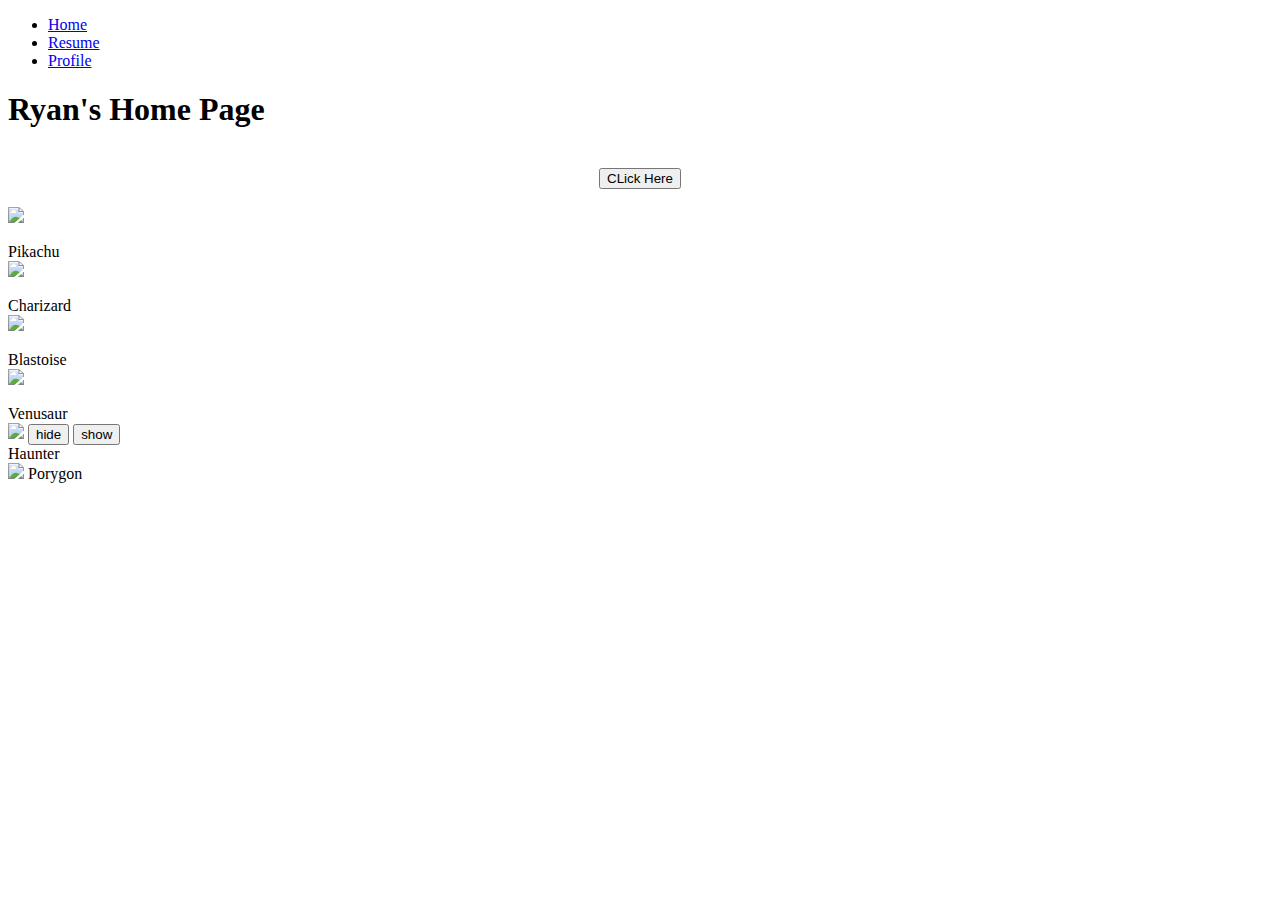
==== index.html @ ca191acc "Add files via upload" ====
<!DOCTYPE html>
<html>
  <head>
    <meta charset="utf-8">
    <title>Profile Page</title>
    <link rel="stylesheet" href="css/main.css">
    <script type="text/javascript" src="js/script.js">

    </script>
    <link rel="stylesheet" href="css/index.css">
    <script type="text/javascript" src="js/index.js">
    </script>
  </head>
  <body>
  <div id="navigation" class="navigation">
  <nav>
  <ul id="navigate" class="navigate">
  <li id="navigate" class="navigate"><a  class="navigate-active" href="index.html"> Home </a></li>
  <li id="navigate" class="navigate"><a  class="navigate" href="resume.html"> Resume </a></li>
  <li id="navigate" class="navigate"><a  class="navigate" href="profile.html"> Profile </a></li>
  </ul>
  </nav>
  </div>
  <h1>Ryan's Home Page</h1>
  <br>
  <center><button value="Click Here" onclick="myFunction()">CLick Here</button></center>
  <br>
  <div class="Pikachu" onclick="Pikachu();"  onmouseover="pikachuOn();" onmouseout="pikachuOff();" id="pikachu">
    <div class="inner">
      <img id="Pikachu" src="https://cdn.bulbagarden.net/upload/thumb/0/0d/025Pikachu.png/250px-025Pikachu.png">
      <p id="Pikachus"></p>
      <caption id="Pikachu"> Pikachu </caption>
    </div>
  </div>

  <div class="Charizard" onclick="Charizard();" onmouseover="charizardOn();" onmouseout="charizardOff();">
    <div class="inner">
        <img  id="Charizard" src="https://cdn.bulbagarden.net/upload/thumb/7/7e/006Charizard.png/250px-006Charizard.png">
        <p id="Charizards"></p>
        <caption id="Charizard"> Charizard </caption>
      </div>
  </div>

  <div class="Blastoise" onclick="Blastoise();" onmouseover="blastoiseOn();" onmouseout="blastoiseOff();">
    <div class="inner">
        <img id="Blastoise" src="https://cdn.bulbagarden.net/upload/thumb/0/02/Blasty.png/230px-Blasty.png">
        <p id="Blastoises"></p>
        <caption id="Blastoise"> Blastoise </caption>
    </div>
  </div>

  <div class="Venusaur" onclick="Venusaur();">
    <div class="inner">
        <img id="Venusaur" src="https://cdn.bulbagarden.net/upload/thumb/a/ae/003Venusaur.png/250px-003Venusaur.png">
        <p id="Venusaurs"></p>
        <caption id="Venusaur"> Venusaur </caption>
    </div>
  </div>

  <div class="Haunter">
    <div class="inner">
        <img id="ghost"src="https://cdn.bulbagarden.net/upload/thumb/6/62/093Haunter.png/250px-093Haunter.png" id="ghost">
        <input id="Haunter" type="button" name="" value="hide" onclick="hide();"> <input id="Haunter" type="button" name="" value="show" onclick="show();">
        <br>
        <caption id="Haunter"> Haunter </caption>
    </div>
  </div>

  <div class="Porygon">
    <div class="inner">
        <img id="Porygon" src="https://cdn.bulbagarden.net/upload/thumb/6/6b/137Porygon.png/250px-137Porygon.png">
        <caption id="Porygon"> Porygon </caption>
    </div>
  </div>

      </center>
  </body>
</html>
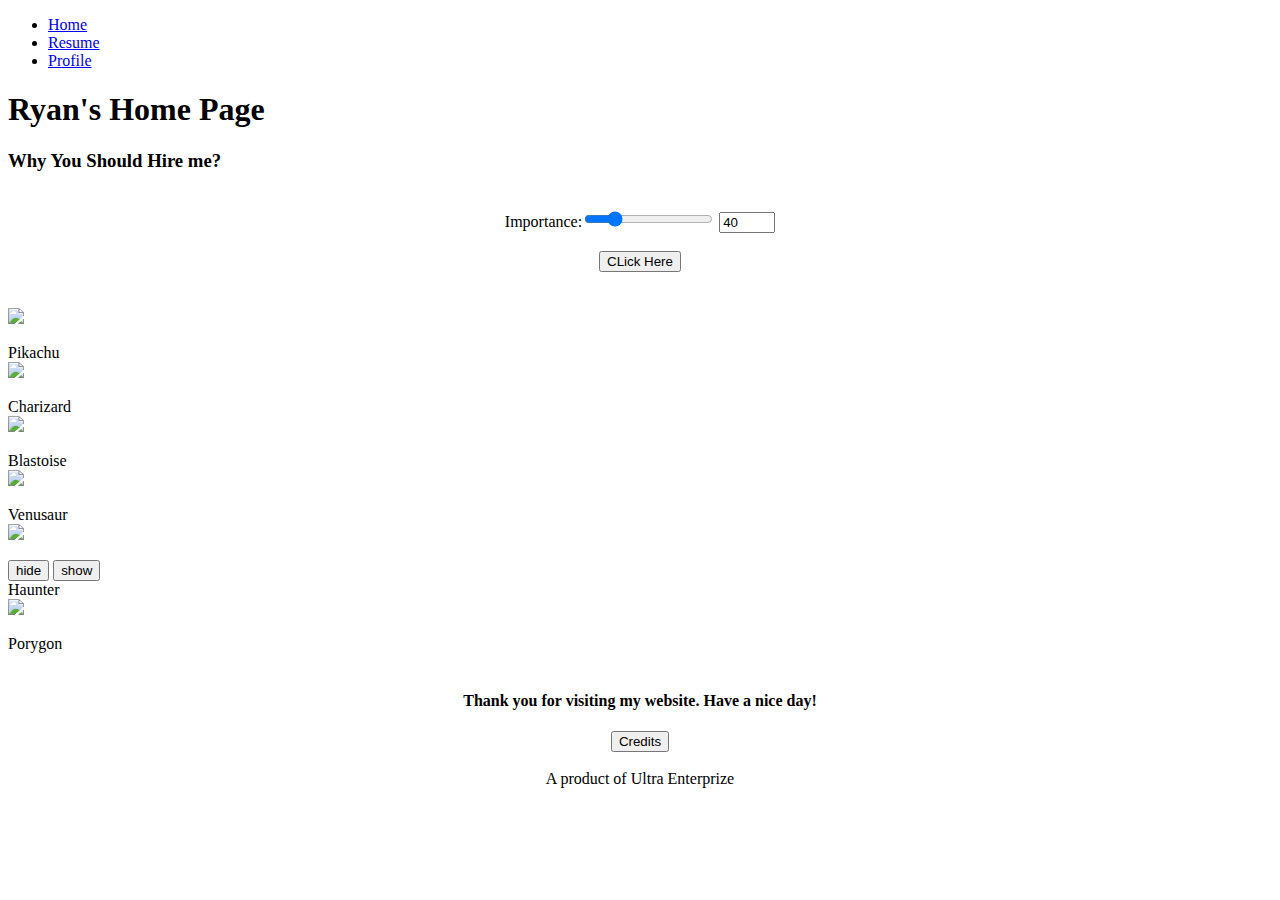
==== commit f4718880: "Add files via upload" ====
--- a/index.html
+++ b/index.html
@@ -7,10 +7,11 @@
     <script type="text/javascript" src="js/script.js">
 
     </script>
+    <script src="https://ajax.googleapis.com/ajax/libs/jquery/3.2.1/jquery.min.js"></script>
     <link rel="stylesheet" href="css/index.css">
-    <script type="text/javascript" src="js/index.js">
-    </script>
+
   </head>
+
   <body>
   <div id="navigation" class="navigation">
   <nav>
@@ -22,9 +23,35 @@
   </nav>
   </div>
   <h1>Ryan's Home Page</h1>
+  <noscript>Please Enable JavaScript to your browser so javascript can function properly.</noscript>
+  <h3 id="hire">Why You Should Hire me?</h3>
   <br>
-  <center><button value="Click Here" onclick="myFunction()">CLick Here</button></center>
+  <center>
+  <span id="size">Importance:</span><input id="scale" type="range" name="size" min="30" max="80" onchange="increaseScale();">
+  <input id="number" class="size" type="number" min="30" max="80" step="2" onchange="increaseNumber();">
+  </center>
   <br>
+  <center><button value="Click Here" onclick="myFunction()" id="button">CLick Here</button></center>
+  <br>
+
+  <p class="hire" id="hire1" style="display: none;">I built various application using Java, Python, and Ruby.</p>
+  <p class="hire" id="hire2" style="display: none;">I created and deployed a website and a web application using
+  HTML, CSS, and JavaScript.</p>
+  <p class="hire" id="hire3" style="display: none;">I know how to use the lastest frameworks such as Rails
+  for Ruby, Django for Python, and much more.</p>
+  <p class="hire" id="hire4" style="display: none;">I am very well verse and educated in computer science.</p>
+  <p class="hire" id="hire5" style="display: none;">I am able to scale website or application to fit all sizes including
+  mobile devices.</p>
+  <p class="hire" id="hire6" style="display: none;">I am certified in many programming languages including JavaScript, HTML 5, CSS, Java, and Python.</p>
+  <p class="hire" id="hire7" style="display: none;">I am also certified in networking and digitial media.</p>
+  <p class="hire" id="hire8" style="display: none;">I program complex algorithms which can manipulate the JavaScript DOM, code a web server with Ruby,
+    and build a calculator in python.</p>
+  <p class="hire" id="hire9" style="display: none;">I know how to use the industry standard software.</p>
+  <p class="hire" id="hire10" style="display: none;">I am a motivated and driven software developer.</p>
+
+
+  <br>
+  <div class="master">
   <div class="Pikachu" onclick="Pikachu();"  onmouseover="pikachuOn();" onmouseout="pikachuOff();" id="pikachu">
     <div class="inner">
       <img id="Pikachu" src="https://cdn.bulbagarden.net/upload/thumb/0/0d/025Pikachu.png/250px-025Pikachu.png">
@@ -57,22 +84,60 @@
     </div>
   </div>
 
-  <div class="Haunter">
+  <div class="Haunter"  onmouseover="Haunterin();" onmouseout="Haunterout();">
     <div class="inner">
         <img id="ghost"src="https://cdn.bulbagarden.net/upload/thumb/6/62/093Haunter.png/250px-093Haunter.png" id="ghost">
+        <p id="Haunters"></p>
         <input id="Haunter" type="button" name="" value="hide" onclick="hide();"> <input id="Haunter" type="button" name="" value="show" onclick="show();">
         <br>
         <caption id="Haunter"> Haunter </caption>
     </div>
   </div>
 
-  <div class="Porygon">
+  <div class="Porygon" onclick="Porygon();">
     <div class="inner">
         <img id="Porygon" src="https://cdn.bulbagarden.net/upload/thumb/6/6b/137Porygon.png/250px-137Porygon.png">
+        <p id="Porygons"></p>
         <caption id="Porygon"> Porygon </caption>
     </div>
   </div>
+</div>
+<center>
+<br>
+<h4>Thank you for visiting my website. Have a nice day!</h4>
+<button id="credits">Credits</button>
+<br>
+<ul id="credit" style="display: none;">
+<div class="credit">
+<li class="credit">Pikachu image:
+  <a href="https://cdn.bulbagarden.net/upload/thumb/0/0d/025Pikachu.png/250px-025Pikachu.png">https://cdn.bulbagarden.net/upload/thumb/0/0d/025Pikachu.png/250px-025Pikachu.png</a></li>
+<li class="credit">Charizard image:
+  <a href="https://cdn.bulbagarden.net/upload/thumb/7/7e/006Charizard.png/250px-006Charizard.png">https://cdn.bulbagarden.net/upload/thumb/7/7e/006Charizard.png/250px-006Charizard.png</a></li>
+<li class="credit">Blastoise image:
+  <a href="https://cdn.bulbagarden.net/upload/thumb/0/02/Blasty.png/230px-Blasty.png">https://cdn.bulbagarden.net/upload/thumb/0/02/Blasty.png/230px-Blasty.png</a></li>
+<li class="credit">Venusaur image:
+  <a href="https://cdn.bulbagarden.net/upload/thumb/a/ae/003Venusaur.png/250px-003Venusaur.png">https://cdn.bulbagarden.net/upload/thumb/a/ae/003Venusaur.png/250px-003Venusaur.png</a></li>
+<li class="credit">Haunter image:
+  <a href="https://cdn.bulbagarden.net/upload/thumb/6/62/093Haunter.png/250px-093Haunter.png">https://cdn.bulbagarden.net/upload/thumb/6/62/093Haunter.png/250px-093Haunter.png</a></li>
+<li class="credit">Porygon image:
+  <a href="https://cdn.bulbagarden.net/upload/thumb/6/6b/137Porygon.png/250px-137Porygon.png">https://cdn.bulbagarden.net/upload/thumb/6/6b/137Porygon.png/250px-137Porygon.png</a></li>
+<li class="credit">Pikachu GIF:
+  <a href="http://www.gifimagesdownload.com/wp-content/uploads/2016/03/Pokemon-gif-yellow.gif">http://www.gifimagesdownload.com/wp-content/uploads/2016/03/Pokemon-gif-yellow.gif</a></li>
+  <li class="credit">Charizard GIF:
+    <a href="http://i.imgur.com/wzdU7Cd.gif">http://i.imgur.com/wzdU7Cd.gif</a></li>
+    <li class="credit">Blastoise GIF:
+      <a href="https://media.giphy.com/media/14680Fohw5Zd8Q/giphy.gif">https://media.giphy.com/media/14680Fohw5Zd8Q/giphy.gif</a></li>
+</ul>
 
-      </center>
+</div>
+<br>
+</center>
   </body>
+  <center>
+  <footer>
+    <span> A product of Ultra Enterprize </span>
+  </footer>
+</center>
+  <script type="text/javascript" src="js/index.js">
+  </script>
 </html>
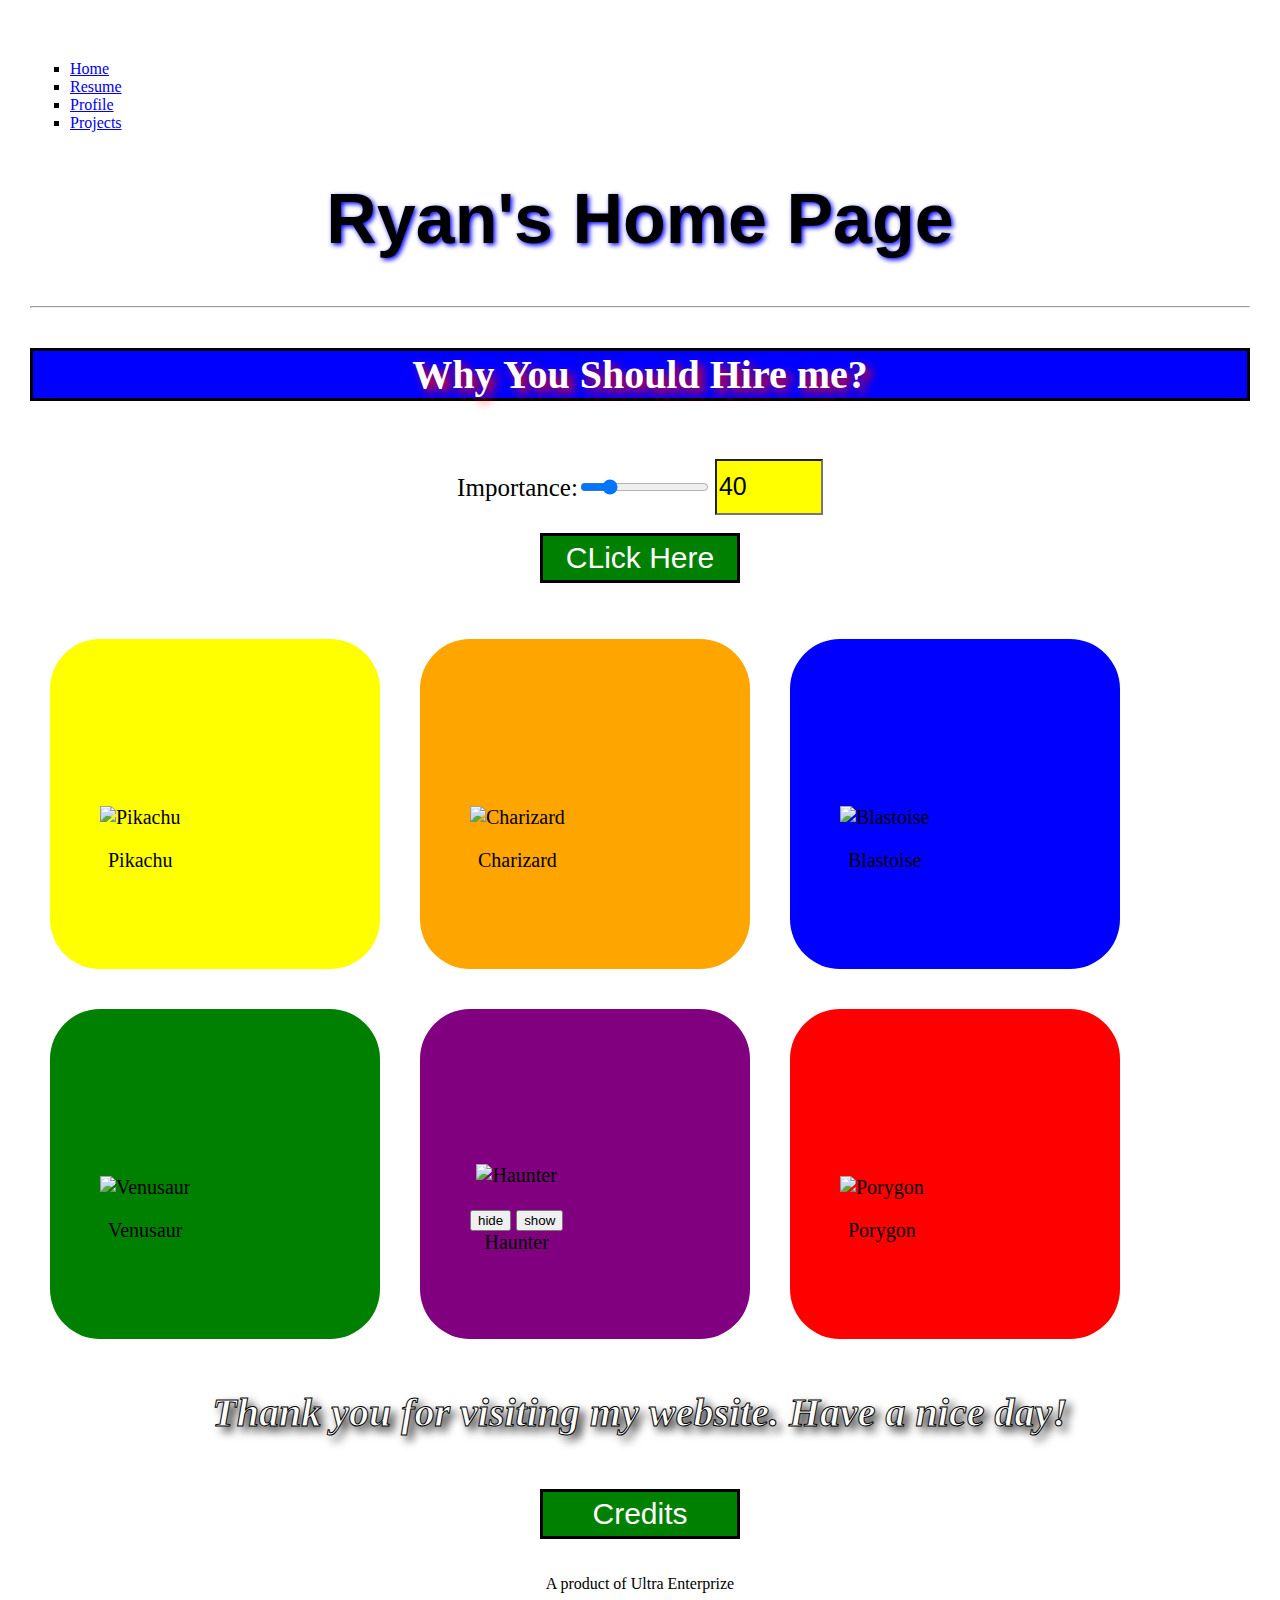
==== commit 03d51302: "Add files via upload" ====
--- a/index.html
+++ b/index.html
@@ -19,10 +19,12 @@
   <li id="navigate" class="navigate"><a  class="navigate-active" href="index.html"> Home </a></li>
   <li id="navigate" class="navigate"><a  class="navigate" href="resume.html"> Resume </a></li>
   <li id="navigate" class="navigate"><a  class="navigate" href="profile.html"> Profile </a></li>
+  <li id="navigate" class="navigate"><a  class="navigate" href="projects.html"> Projects </a></li>
   </ul>
   </nav>
   </div>
   <h1>Ryan's Home Page</h1>
+  <hr />
   <noscript>Please Enable JavaScript to your browser so javascript can function properly.</noscript>
   <h3 id="hire">Why You Should Hire me?</h3>
   <br>
@@ -49,12 +51,11 @@
   <p class="hire" id="hire9" style="display: none;">I know how to use the industry standard software.</p>
   <p class="hire" id="hire10" style="display: none;">I am a motivated and driven software developer.</p>
 
-
   <br>
   <div class="master">
   <div class="Pikachu" onclick="Pikachu();"  onmouseover="pikachuOn();" onmouseout="pikachuOff();" id="pikachu">
     <div class="inner">
-      <img id="Pikachu" src="https://cdn.bulbagarden.net/upload/thumb/0/0d/025Pikachu.png/250px-025Pikachu.png">
+      <img id="Pikachu" src="https://cdn.bulbagarden.net/upload/thumb/0/0d/025Pikachu.png/250px-025Pikachu.png" alt="Pikachu">
       <p id="Pikachus"></p>
       <caption id="Pikachu"> Pikachu </caption>
     </div>
@@ -62,7 +63,7 @@
 
   <div class="Charizard" onclick="Charizard();" onmouseover="charizardOn();" onmouseout="charizardOff();">
     <div class="inner">
-        <img  id="Charizard" src="https://cdn.bulbagarden.net/upload/thumb/7/7e/006Charizard.png/250px-006Charizard.png">
+        <img  id="Charizard" src="https://cdn.bulbagarden.net/upload/thumb/7/7e/006Charizard.png/250px-006Charizard.png" alt="Charizard">
         <p id="Charizards"></p>
         <caption id="Charizard"> Charizard </caption>
       </div>
@@ -70,7 +71,7 @@
 
   <div class="Blastoise" onclick="Blastoise();" onmouseover="blastoiseOn();" onmouseout="blastoiseOff();">
     <div class="inner">
-        <img id="Blastoise" src="https://cdn.bulbagarden.net/upload/thumb/0/02/Blasty.png/230px-Blasty.png">
+        <img id="Blastoise" src="https://cdn.bulbagarden.net/upload/thumb/0/02/Blasty.png/230px-Blasty.png" alt="Blastoise">
         <p id="Blastoises"></p>
         <caption id="Blastoise"> Blastoise </caption>
     </div>
@@ -78,7 +79,7 @@
 
   <div class="Venusaur" onclick="Venusaur();">
     <div class="inner">
-        <img id="Venusaur" src="https://cdn.bulbagarden.net/upload/thumb/a/ae/003Venusaur.png/250px-003Venusaur.png">
+        <img id="Venusaur" src="https://cdn.bulbagarden.net/upload/thumb/a/ae/003Venusaur.png/250px-003Venusaur.png" alt="Venusaur">
         <p id="Venusaurs"></p>
         <caption id="Venusaur"> Venusaur </caption>
     </div>
@@ -86,7 +87,7 @@
 
   <div class="Haunter"  onmouseover="Haunterin();" onmouseout="Haunterout();">
     <div class="inner">
-        <img id="ghost"src="https://cdn.bulbagarden.net/upload/thumb/6/62/093Haunter.png/250px-093Haunter.png" id="ghost">
+        <img id="ghost"src="https://cdn.bulbagarden.net/upload/thumb/6/62/093Haunter.png/250px-093Haunter.png" id="ghost" alt="Haunter">
         <p id="Haunters"></p>
         <input id="Haunter" type="button" name="" value="hide" onclick="hide();"> <input id="Haunter" type="button" name="" value="show" onclick="show();">
         <br>
@@ -96,7 +97,7 @@
 
   <div class="Porygon" onclick="Porygon();">
     <div class="inner">
-        <img id="Porygon" src="https://cdn.bulbagarden.net/upload/thumb/6/6b/137Porygon.png/250px-137Porygon.png">
+        <img id="Porygon" src="https://cdn.bulbagarden.net/upload/thumb/6/6b/137Porygon.png/250px-137Porygon.png" alt="Porygon">
         <p id="Porygons"></p>
         <caption id="Porygon"> Porygon </caption>
     </div>
@@ -104,11 +105,15 @@
 </div>
 <center>
 <br>
+
+<center>
 <h4>Thank you for visiting my website. Have a nice day!</h4>
+</center>
 <button id="credits">Credits</button>
 <br>
-<ul id="credit" style="display: none;">
-<div class="credit">
+<br>
+<div class="credit" id="credit" style="display: none;">
+<ul>
 <li class="credit">Pikachu image:
   <a href="https://cdn.bulbagarden.net/upload/thumb/0/0d/025Pikachu.png/250px-025Pikachu.png">https://cdn.bulbagarden.net/upload/thumb/0/0d/025Pikachu.png/250px-025Pikachu.png</a></li>
 <li class="credit">Charizard image:
--- a/css/index.css
+++ b/css/index.css
@@ -0,0 +1,283 @@
+body{
+ background-image: url("https://encrypted-tbn0.gstatic.com/images?q=tbn:ANd9GcTd72fivorROnLsap72h1YevnYAmlMNXLD--JWR-I0YB8MWMJvjrg");
+  background-repeat: no-repeat;
+  background-size: cover;
+  margin-left: 30px;
+  margin-top: 60px;
+  margin-right: 30px;
+}
+
+button{
+  border: solid black 3px;
+  color: white;
+  font-size: 30px;
+  align-content: center;
+  align-self: center;
+  text-align: center;
+  background-color: green;
+  width: 200px;
+  height: 50px;
+}
+
+h1{
+  animation-name: flip;
+  animation-duration: 5s;
+  animation-iteration-count: infinite;
+  font-size: 70px;
+  font-family: arial;
+  text-align: center;
+  text-shadow: 2px 2px 5px blue;
+}
+
+h3{
+  color: white;
+  font-size: 40px;
+  font-family: verdana;
+  text-align: center;
+  text-shadow: 5px 5px 10px red;
+  font-weight: bold;
+  border: 3px solid black;
+  background-color: blue;
+  outline-color: black;
+  outline: inherit;
+}
+
+h4{
+  color: white;
+  font-weight: bolder;
+  font-style: italic;
+  font-size: 40px;
+  font-family: verdana;
+  text-align: center;
+  text-shadow: 5px 5px 10px black;
+  font-weight: bold;
+  -webkit-text-stroke: 1px black;
+}
+
+
+noscript{
+  text-align: center;
+  border: 2px solid black;
+  color: red;
+}
+
+.hire{
+  border: 3px solid black;
+  background-color: white;
+  color: blue;
+  text-align: center;
+  align-items: center;
+  align-self: center;
+  align-content: center;
+  font-size: 25px;
+  width: 50%;
+  margin-left: 25%;
+}
+
+.size{
+  background-color: yellow;
+  width: 100px;
+  height: 50px;
+}
+
+.size, #size{
+  color: black;
+  font-size: 25px;
+}
+
+@keyframes flip{
+  0%{ transform: rotateY(0deg);}
+  50%{ transform: rotateY(180deg);}
+  100%{transform: rotateY(0deg);}
+}
+
+@keyframes color {
+  0%{ background-color: orange;}
+  33%{background-color: yellow;}
+  66%{background-color: red;}
+  100%{background-color: orange;}
+}
+
+@keyframes rotate{
+  0%{ transform: rotate(0deg);}
+  50%{ transform: rotate(180deg);}
+  100%{transform: rotate(360deg);}
+}
+
+@keyframes hid{
+  from { visibility: visible;}
+  to { visibility: hidden;}
+
+}
+
+@keyframes scale {
+  0% { transform: scale(1,1);}
+  50% { transform: scale(1.2, 1.2);}
+  100% { transform: scale(1, 1);}
+}
+
+@keyframes skew {
+  0% { transform: skewX(0deg);}
+  25% { transform: skewX(10deg);}
+  50% { transform: skewX(0deg);}
+  75% { transform: skewX(-10deg);}
+  100% { transform: skewX(0deg);}
+}
+
+div:not(.navigation):not(.master):not(.credit){
+  border-radius: 50px;
+  margin: 20px;
+  padding: 15px;
+  max-width: 300px;
+  height: 300px;
+  float: left;
+}
+
+div.master{
+  background-color: none;
+  width: 100%;
+  max-width: 2000px;
+  min-width: 300px;
+  margin-bottom: 30px;
+  float: right;
+}
+
+div.poke-container{
+
+}
+
+
+div.Pikachu:hover{
+
+}
+
+div.Charizard:hover{
+  animation-name: color;
+  animation-duration: 5s;
+  animation-iteration-count: infinite;
+}
+
+div.Blastoise:hover{
+  animation-name: rotate;
+  animation-duration: 5s;
+  animation-iteration-count: infinite;
+}
+
+div.Venusaur:hover{
+  animation-name: scale;
+  animation-duration: 5s;
+  animation-iteration-count: infinite;
+}
+
+div.Haunter:hover{
+  animation-name: hid;
+  animation-duration: 5s;
+  animation-iteration-count: infinite;
+}
+
+div.Porygon:hover{
+  animation-name: skew;
+  animation-duration: 5s;
+  animation-iteration-count: infinite;
+}
+
+
+div.inner{
+  font-size: 20px;
+  text-align: center;
+  border: none;
+  align-items: center;
+  align-self: center;
+  align-content: center;
+}
+
+div.Pikachu{
+  width: 300px;
+  height: 300px;
+  background-color: yellow;
+  align-self: center;
+  align-content: center;
+  text-align: center;
+}
+
+div.Charizard{
+  width: 300px;
+  height: 300px;
+  background-color: orange;
+  align-self: center;
+  align-content: center;
+  text-align: center;
+}
+
+div.Blastoise{
+  width: 300px;
+  height: 300px;
+  background-color: blue;
+  align-self: center;
+  align-content: center;
+  text-align: center;
+}
+
+div.Venusaur{
+  width: 300px;
+  height: 300px;
+  background-color:  green;
+  align-self: center;
+  align-content: center;
+  text-align: center;
+}
+
+div.Haunter{
+  width: 300px;
+  height: 300px;
+  background-color: purple;
+  align-self: center;
+  align-content: center;
+  text-align: center;
+}
+
+div.Porygon{
+  width: 300px;
+  height: 300px;
+  background-color: red;
+  align-self: center;
+  align-content: center;
+  text-align: center;
+}
+
+div.Meow{
+  width: 300px;
+  height: 300px;
+  background-color: white;
+  align-self: center;
+  align-content: center;
+  text-align: center;
+}
+
+img{
+  width: 200px;
+  height: 200px;
+}
+
+p{
+  font-weight: bold;
+}
+
+
+ul{
+  list-style-type: square;
+  color: black;
+}
+
+div.credit{
+  background-color: tan;
+  border: dotted 1px blue;
+}
+
+li.credit {
+  color: black;
+  font-family: arial;
+  text-align: center;
+  font-size: 20px;
+  margin-bottom: 20px;
+}
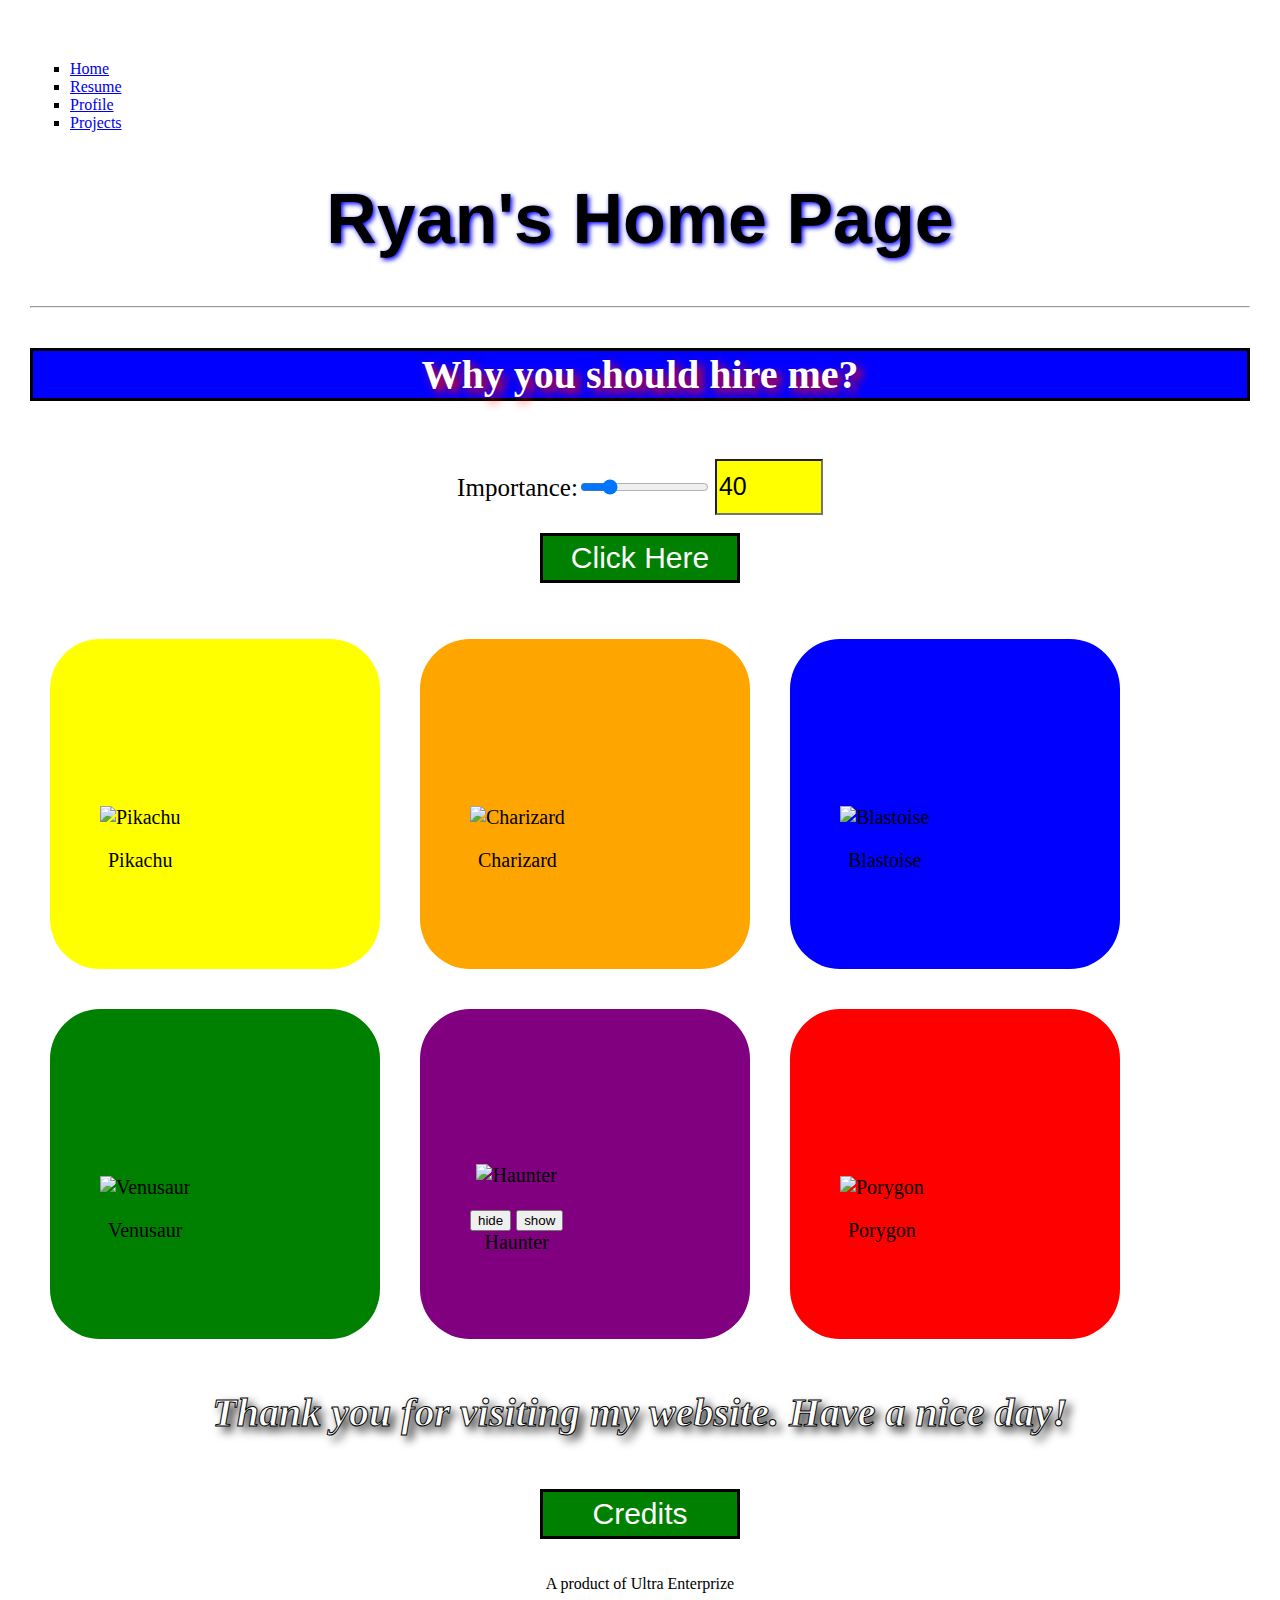
==== commit 72a77365: "Add files via upload" ====
--- a/index.html
+++ b/index.html
@@ -1,148 +1,587 @@
-<!DOCTYPE html>
-<html>
-  <head>
-    <meta charset="utf-8">
-    <title>Profile Page</title>
-    <link rel="stylesheet" href="css/main.css">
-    <script type="text/javascript" src="js/script.js">
-
-    </script>
-    <script src="https://ajax.googleapis.com/ajax/libs/jquery/3.2.1/jquery.min.js"></script>
-    <link rel="stylesheet" href="css/index.css">
-
-  </head>
-
-  <body>
-  <div id="navigation" class="navigation">
-  <nav>
-  <ul id="navigate" class="navigate">
-  <li id="navigate" class="navigate"><a  class="navigate-active" href="index.html"> Home </a></li>
-  <li id="navigate" class="navigate"><a  class="navigate" href="resume.html"> Resume </a></li>
-  <li id="navigate" class="navigate"><a  class="navigate" href="profile.html"> Profile </a></li>
-  <li id="navigate" class="navigate"><a  class="navigate" href="projects.html"> Projects </a></li>
-  </ul>
-  </nav>
-  </div>
-  <h1>Ryan's Home Page</h1>
-  <hr />
-  <noscript>Please Enable JavaScript to your browser so javascript can function properly.</noscript>
-  <h3 id="hire">Why You Should Hire me?</h3>
-  <br>
-  <center>
-  <span id="size">Importance:</span><input id="scale" type="range" name="size" min="30" max="80" onchange="increaseScale();">
-  <input id="number" class="size" type="number" min="30" max="80" step="2" onchange="increaseNumber();">
-  </center>
-  <br>
-  <center><button value="Click Here" onclick="myFunction()" id="button">CLick Here</button></center>
-  <br>
-
-  <p class="hire" id="hire1" style="display: none;">I built various application using Java, Python, and Ruby.</p>
-  <p class="hire" id="hire2" style="display: none;">I created and deployed a website and a web application using
-  HTML, CSS, and JavaScript.</p>
-  <p class="hire" id="hire3" style="display: none;">I know how to use the lastest frameworks such as Rails
-  for Ruby, Django for Python, and much more.</p>
-  <p class="hire" id="hire4" style="display: none;">I am very well verse and educated in computer science.</p>
-  <p class="hire" id="hire5" style="display: none;">I am able to scale website or application to fit all sizes including
-  mobile devices.</p>
-  <p class="hire" id="hire6" style="display: none;">I am certified in many programming languages including JavaScript, HTML 5, CSS, Java, and Python.</p>
-  <p class="hire" id="hire7" style="display: none;">I am also certified in networking and digitial media.</p>
-  <p class="hire" id="hire8" style="display: none;">I program complex algorithms which can manipulate the JavaScript DOM, code a web server with Ruby,
-    and build a calculator in python.</p>
-  <p class="hire" id="hire9" style="display: none;">I know how to use the industry standard software.</p>
-  <p class="hire" id="hire10" style="display: none;">I am a motivated and driven software developer.</p>
-
-  <br>
-  <div class="master">
-  <div class="Pikachu" onclick="Pikachu();"  onmouseover="pikachuOn();" onmouseout="pikachuOff();" id="pikachu">
-    <div class="inner">
-      <img id="Pikachu" src="https://cdn.bulbagarden.net/upload/thumb/0/0d/025Pikachu.png/250px-025Pikachu.png" alt="Pikachu">
-      <p id="Pikachus"></p>
-      <caption id="Pikachu"> Pikachu </caption>
-    </div>
-  </div>
-
-  <div class="Charizard" onclick="Charizard();" onmouseover="charizardOn();" onmouseout="charizardOff();">
-    <div class="inner">
-        <img  id="Charizard" src="https://cdn.bulbagarden.net/upload/thumb/7/7e/006Charizard.png/250px-006Charizard.png" alt="Charizard">
-        <p id="Charizards"></p>
-        <caption id="Charizard"> Charizard </caption>
-      </div>
-  </div>
-
-  <div class="Blastoise" onclick="Blastoise();" onmouseover="blastoiseOn();" onmouseout="blastoiseOff();">
-    <div class="inner">
-        <img id="Blastoise" src="https://cdn.bulbagarden.net/upload/thumb/0/02/Blasty.png/230px-Blasty.png" alt="Blastoise">
-        <p id="Blastoises"></p>
-        <caption id="Blastoise"> Blastoise </caption>
-    </div>
-  </div>
-
-  <div class="Venusaur" onclick="Venusaur();">
-    <div class="inner">
-        <img id="Venusaur" src="https://cdn.bulbagarden.net/upload/thumb/a/ae/003Venusaur.png/250px-003Venusaur.png" alt="Venusaur">
-        <p id="Venusaurs"></p>
-        <caption id="Venusaur"> Venusaur </caption>
-    </div>
-  </div>
-
-  <div class="Haunter"  onmouseover="Haunterin();" onmouseout="Haunterout();">
-    <div class="inner">
-        <img id="ghost"src="https://cdn.bulbagarden.net/upload/thumb/6/62/093Haunter.png/250px-093Haunter.png" id="ghost" alt="Haunter">
-        <p id="Haunters"></p>
-        <input id="Haunter" type="button" name="" value="hide" onclick="hide();"> <input id="Haunter" type="button" name="" value="show" onclick="show();">
-        <br>
-        <caption id="Haunter"> Haunter </caption>
-    </div>
-  </div>
-
-  <div class="Porygon" onclick="Porygon();">
-    <div class="inner">
-        <img id="Porygon" src="https://cdn.bulbagarden.net/upload/thumb/6/6b/137Porygon.png/250px-137Porygon.png" alt="Porygon">
-        <p id="Porygons"></p>
-        <caption id="Porygon"> Porygon </caption>
-    </div>
-  </div>
-</div>
-<center>
-<br>
-
-<center>
-<h4>Thank you for visiting my website. Have a nice day!</h4>
-</center>
-<button id="credits">Credits</button>
-<br>
-<br>
-<div class="credit" id="credit" style="display: none;">
-<ul>
-<li class="credit">Pikachu image:
-  <a href="https://cdn.bulbagarden.net/upload/thumb/0/0d/025Pikachu.png/250px-025Pikachu.png">https://cdn.bulbagarden.net/upload/thumb/0/0d/025Pikachu.png/250px-025Pikachu.png</a></li>
-<li class="credit">Charizard image:
-  <a href="https://cdn.bulbagarden.net/upload/thumb/7/7e/006Charizard.png/250px-006Charizard.png">https://cdn.bulbagarden.net/upload/thumb/7/7e/006Charizard.png/250px-006Charizard.png</a></li>
-<li class="credit">Blastoise image:
-  <a href="https://cdn.bulbagarden.net/upload/thumb/0/02/Blasty.png/230px-Blasty.png">https://cdn.bulbagarden.net/upload/thumb/0/02/Blasty.png/230px-Blasty.png</a></li>
-<li class="credit">Venusaur image:
-  <a href="https://cdn.bulbagarden.net/upload/thumb/a/ae/003Venusaur.png/250px-003Venusaur.png">https://cdn.bulbagarden.net/upload/thumb/a/ae/003Venusaur.png/250px-003Venusaur.png</a></li>
-<li class="credit">Haunter image:
-  <a href="https://cdn.bulbagarden.net/upload/thumb/6/62/093Haunter.png/250px-093Haunter.png">https://cdn.bulbagarden.net/upload/thumb/6/62/093Haunter.png/250px-093Haunter.png</a></li>
-<li class="credit">Porygon image:
-  <a href="https://cdn.bulbagarden.net/upload/thumb/6/6b/137Porygon.png/250px-137Porygon.png">https://cdn.bulbagarden.net/upload/thumb/6/6b/137Porygon.png/250px-137Porygon.png</a></li>
-<li class="credit">Pikachu GIF:
-  <a href="http://www.gifimagesdownload.com/wp-content/uploads/2016/03/Pokemon-gif-yellow.gif">http://www.gifimagesdownload.com/wp-content/uploads/2016/03/Pokemon-gif-yellow.gif</a></li>
-  <li class="credit">Charizard GIF:
-    <a href="http://i.imgur.com/wzdU7Cd.gif">http://i.imgur.com/wzdU7Cd.gif</a></li>
-    <li class="credit">Blastoise GIF:
-      <a href="https://media.giphy.com/media/14680Fohw5Zd8Q/giphy.gif">https://media.giphy.com/media/14680Fohw5Zd8Q/giphy.gif</a></li>
-</ul>
-
-</div>
-<br>
-</center>
-  </body>
-  <center>
-  <footer>
-    <span> A product of Ultra Enterprize </span>
-  </footer>
-</center>
-  <script type="text/javascript" src="js/index.js">
-  </script>
-</html>
+<!DOCTYPE html>
+
+
+
+<html>
+
+
+
+  <head>
+
+
+    <meta http-equiv="Content-Type" content="text/html; charset=utf-8">
+
+    <meta name="keywords" content="Ultra Enterprize, Ryan Odum, ryanrayjahn, Ultra Gaming, Odum, Voyagers Traveling, Ultra Ball">
+
+    <meta name="description" content="The personal portfolio of an upcomping and briliant programming named Ryan Odum. This site shows his dearest accomplishment 
+    and experience with information technology and programming.">
+
+    <title>Profile Page</title>
+
+
+
+    <link rel="stylesheet" href="css/main.css">
+
+
+
+    <script type="text/javascript" src="js/script.js">
+
+
+
+
+
+
+
+    </script>
+
+
+
+    <script src="https://ajax.googleapis.com/ajax/libs/jquery/3.2.1/jquery.min.js"></script>
+
+
+
+    <link rel="stylesheet" href="css/index.css">
+
+
+
+
+
+
+
+  </head>
+
+
+
+
+
+
+
+  <body>
+
+
+
+  <div id="navigation" class="navigation">
+
+
+
+  <nav>
+
+
+
+  <ul id="navigate" class="navigate">
+
+
+
+  <li id="navigate" class="navigate"><a  class="navigate-active" href="index.html"> Home </a></li>
+
+
+
+  <li id="navigate" class="navigate"><a  class="navigate" href="resume.html"> Resume </a></li>
+
+
+
+  <li id="navigate" class="navigate"><a  class="navigate" href="profile.html"> Profile </a></li>
+
+
+
+  <li id="navigate" class="navigate"><a  class="navigate" href="projects.html"> Projects </a></li>
+
+
+
+  </ul>
+
+
+
+  </nav>
+
+
+
+  </div>
+
+
+
+  <h1>Ryan's Home Page</h1>
+
+
+
+  <hr />
+
+
+
+  <noscript>Please Enable JavaScript to your browser so JavaScript can function properly.</noscript>
+
+
+
+  <h3 id="hire">Why you should hire me?</h3>
+
+
+
+  <br>
+
+
+
+  <center>
+
+
+
+  <span id="size">Importance:</span><input id="scale" type="range" name="size" min="30" max="80" onchange="increaseScale();">
+
+
+
+  <input id="number" class="size" type="number" min="30" max="80" step="2" onchange="increaseNumber();">
+
+
+
+  </center>
+
+
+
+  <br>
+
+
+
+  <center><button value="Click Here" onclick="myFunction()" id="button">Click Here</button></center>
+
+
+
+  <br>
+
+
+
+
+
+
+
+  <p class="hire" id="hire1" style="display: none;">I built various applications using Java, Python, and Ruby.</p>
+
+
+
+  <p class="hire" id="hire2" style="display: none;">I created and deployed a website and a web application using HTML, CSS, and JavaScript.</p>
+
+
+
+  <p class="hire" id="hire3" style="display: none;">I know how to use the latest frameworks such as Rails for Ruby, Django for Python, and plentiful more.</p>
+
+
+
+  <p class="hire" id="hire4" style="display: none;">I am very well verse and educated in computer science.</p>
+
+
+
+  <p class="hire" id="hire5" style="display: none;">I can scale websites and applications to fit all sizes including mobile devices.</p>
+
+
+
+  <p class="hire" id="hire6" style="display: none;">I am certified in multiple programming languages including JavaScript, HTML 5, CSS, Java, and Python.</p>
+
+
+
+  <p class="hire" id="hire7" style="display: none;">I am also certified in networking and digital media.</p>
+
+
+
+  <p class="hire" id="hire8" style="display: none;">I can program complex algorithms which can manipulate the JavaScript DOM, code a web server with Ruby, and build a calculator in Python.</p>
+
+
+
+  <p class="hire" id="hire9" style="display: none;">I know how to use the industry standard software.</p>
+
+
+
+  <p class="hire" id="hire10" style="display: none;">I am a motivated and driven software developer.</p>
+
+
+
+
+
+
+
+  <br>
+
+
+
+  <div class="master">
+
+
+
+  <div class="Pikachu" onclick="pikachu();"  onmouseover="pikachuOn();" onmouseout="pikachuOff();" id="pikachu">
+
+
+
+    <div class="inner">
+
+
+
+      <img id="Pikachu" src="https://cdn.bulbagarden.net/upload/thumb/0/0d/025Pikachu.png/250px-025Pikachu.png" alt="Pikachu">
+
+
+
+      <p id="Pikachus"></p>
+
+
+
+      <caption id="Pikachu"> Pikachu </caption>
+
+
+
+    </div>
+
+
+
+  </div>
+
+
+
+
+
+
+
+  <div class="Charizard" onclick="charizard();" onmouseover="charizardOn();" onmouseout="charizardOff();">
+
+
+
+    <div class="inner">
+
+
+
+        <img  id="Charizard" src="https://cdn.bulbagarden.net/upload/thumb/7/7e/006Charizard.png/250px-006Charizard.png" alt="Charizard">
+
+
+
+        <p id="Charizards"></p>
+
+
+
+        <caption id="Charizard"> Charizard </caption>
+
+
+
+      </div>
+
+
+
+  </div>
+
+
+
+
+
+
+
+  <div class="Blastoise" onclick="blastoise();" onmouseover="blastoiseOn();" onmouseout="blastoiseOff();">
+
+
+
+    <div class="inner">
+
+
+
+        <img id="Blastoise" src="https://cdn.bulbagarden.net/upload/thumb/0/02/Blasty.png/230px-Blasty.png" alt="Blastoise">
+
+
+
+        <p id="Blastoises"></p>
+
+
+
+        <caption id="Blastoise"> Blastoise </caption>
+
+
+
+    </div>
+
+
+
+  </div>
+
+
+
+
+
+
+
+  <div class="Venusaur" onclick="venusaur();">
+
+
+
+    <div class="inner">
+
+
+
+        <img id="Venusaur" src="https://cdn.bulbagarden.net/upload/thumb/a/ae/003Venusaur.png/250px-003Venusaur.png" alt="Venusaur">
+
+
+
+        <p id="Venusaurs"></p>
+
+
+
+        <caption id="Venusaur"> Venusaur </caption>
+
+
+
+    </div>
+
+
+
+  </div>
+
+
+
+
+
+
+
+  <div class="Haunter"  onmouseover="haunterin();" onmouseout="haunterout();">
+
+
+
+    <div class="inner">
+
+
+
+        <img id="ghost"src="https://cdn.bulbagarden.net/upload/thumb/6/62/093Haunter.png/250px-093Haunter.png" id="ghost" alt="Haunter">
+
+
+
+        <p id="Haunters"></p>
+
+
+
+        <input id="Haunter" type="button" name="" value="hide" onclick="hide();"> <input id="Haunter" type="button" name="" value="show" onclick="show();">
+
+
+
+        <br>
+
+
+
+        <caption id="Haunter"> Haunter </caption>
+
+
+
+    </div>
+
+
+
+  </div>
+
+
+
+
+
+
+
+  <div class="Porygon" onclick="porygon();">
+
+
+
+    <div class="inner">
+
+
+
+        <img id="Porygon" src="https://cdn.bulbagarden.net/upload/thumb/6/6b/137Porygon.png/250px-137Porygon.png" alt="Porygon">
+
+
+
+        <p id="Porygons"></p>
+
+
+
+        <caption id="Porygon"> Porygon </caption>
+
+
+
+    </div>
+
+
+
+  </div>
+
+
+
+</div>
+
+
+
+<center>
+
+
+
+<br>
+
+
+
+
+
+
+
+<center>
+
+
+
+<h4>Thank you for visiting my website. Have a nice day!</h4>
+
+
+
+</center>
+
+
+
+<button id="credits">Credits</button>
+
+
+
+<br>
+
+
+
+<br>
+
+
+
+<div class="credit" id="credit" style="display: none;">
+
+
+
+<ul>
+
+
+
+<left>
+
+
+
+<li class="credit"><b>Background Image:</b>
+
+
+
+  <a href="https://encrypted-tbn0.gstatic.com/images?q=tbn:ANd9GcTd72fivorROnLsap72h1YevnYAmlMNXLD--JWR-I0YB8MWMJvjrg">https://encrypted-tbn0.gstatic.com/images?q=tbn:ANd9GcTd72fivorROnLsap72h1YevnYAmlMNXLD--JWR-I0YB8MWMJvjrg</a></li>
+
+
+
+<li class="credit"><b>Pikachu image:</b>
+
+
+
+  <a href="https://cdn.bulbagarden.net/upload/thumb/0/0d/025Pikachu.png/250px-025Pikachu.png">https://cdn.bulbagarden.net/upload/thumb/0/0d/025Pikachu.png/250px-025Pikachu.png</a></li>
+
+
+
+<li class="credit"><b>Charizard image:</b>
+
+
+
+  <a href="https://cdn.bulbagarden.net/upload/thumb/7/7e/006Charizard.png/250px-006Charizard.png">https://cdn.bulbagarden.net/upload/thumb/7/7e/006Charizard.png/250px-006Charizard.png</a></li>
+
+
+
+<li class="credit"><b>Blastoise image:</b>
+
+
+
+  <a href="https://cdn.bulbagarden.net/upload/thumb/0/02/Blasty.png/230px-Blasty.png">https://cdn.bulbagarden.net/upload/thumb/0/02/Blasty.png/230px-Blasty.png</a></li>
+
+
+
+<li class="credit"><b>Venusaur image:</b>
+
+
+
+  <a href="https://cdn.bulbagarden.net/upload/thumb/a/ae/003Venusaur.png/250px-003Venusaur.png">https://cdn.bulbagarden.net/upload/thumb/a/ae/003Venusaur.png/250px-003Venusaur.png</a></li>
+
+
+
+<li class="credit"><b>Haunter image:</b>
+
+
+
+  <a href="https://cdn.bulbagarden.net/upload/thumb/6/62/093Haunter.png/250px-093Haunter.png">https://cdn.bulbagarden.net/upload/thumb/6/62/093Haunter.png/250px-093Haunter.png</a></li>
+
+
+
+<li class="credit"><b>Porygon image:</b>
+
+
+
+  <a href="https://cdn.bulbagarden.net/upload/thumb/6/6b/137Porygon.png/250px-137Porygon.png">https://cdn.bulbagarden.net/upload/thumb/6/6b/137Porygon.png/250px-137Porygon.png</a></li>
+
+
+
+<li class="credit"><b>Pikachu GIF:</b>
+
+
+
+  <a href="http://www.gifimagesdownload.com/wp-content/uploads/2016/03/Pokemon-gif-yellow.gif">http://www.gifimagesdownload.com/wp-content/uploads/2016/03/Pokemon-gif-yellow.gif</a></li>
+
+
+
+  <li class="credit"><b>Charizard GIF:</b>
+
+
+
+    <a href="http://i.imgur.com/wzdU7Cd.gif">http://i.imgur.com/wzdU7Cd.gif</a></li>
+
+
+
+    <li class="credit"><b>Blastoise GIF:</b>
+
+
+
+      <a href="https://media.giphy.com/media/14680Fohw5Zd8Q/giphy.gif">https://media.giphy.com/media/14680Fohw5Zd8Q/giphy.gif</a></li>
+
+
+
+</ul>
+
+
+
+
+
+
+
+</div>
+
+
+
+<br>
+
+
+
+</center>
+
+
+
+  </body>
+
+
+
+  <center>
+
+
+
+  <footer>
+
+
+
+    <span> A product of Ultra Enterprize </span>
+
+
+
+  </footer>
+
+
+
+</center>
+
+
+
+  <script type="text/javascript" src="js/index.js">
+
+
+
+  </script>
+
+
+
+</html>--- a/css/index.css
+++ b/css/index.css
@@ -277,7 +277,7 @@
 li.credit {
   color: black;
   font-family: arial;
-  text-align: center;
+  text-align: left;
   font-size: 20px;
   margin-bottom: 20px;
 }
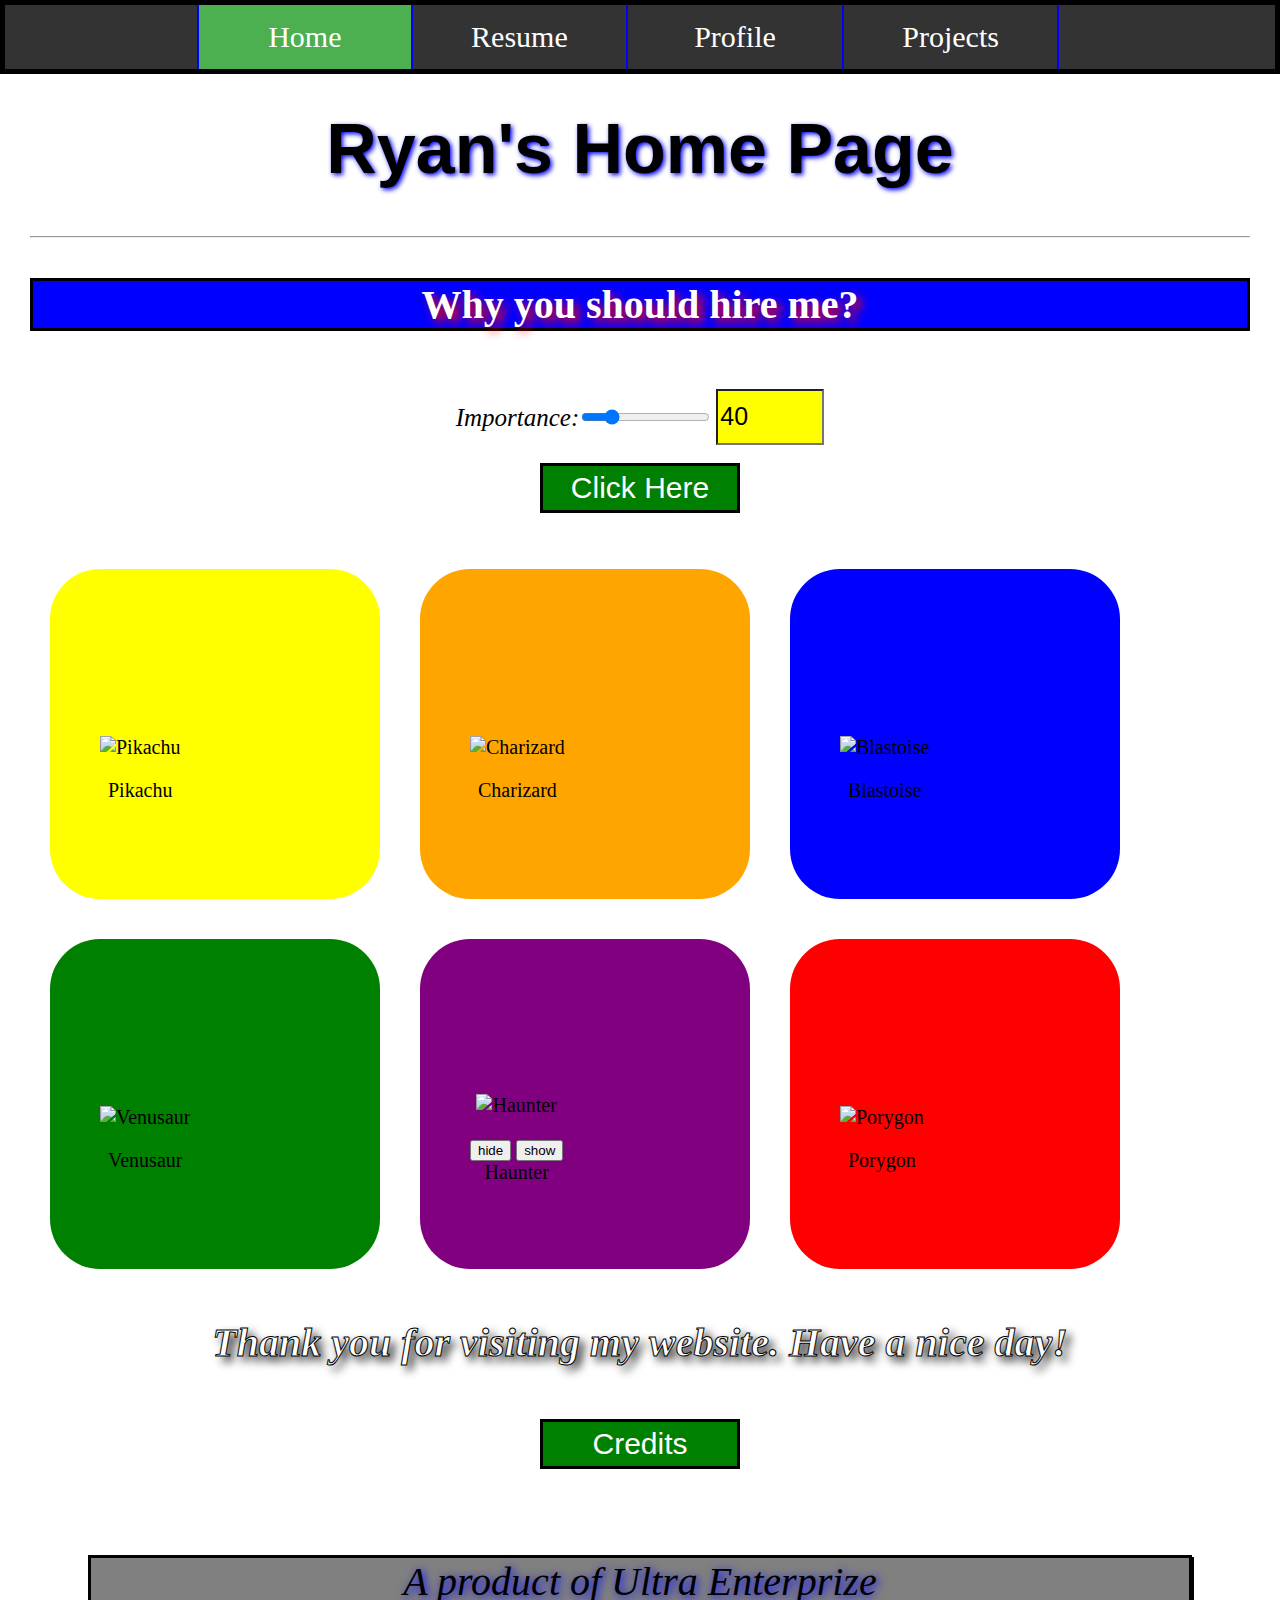
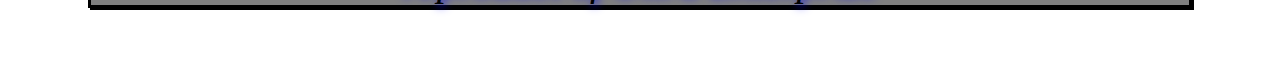
==== commit 26495d45: "Add files via upload" ====
--- a/index.html
+++ b/index.html
@@ -2,7 +2,7 @@
 
 
 
-<html>
+<html lang="en">
 
 
 
@@ -10,6 +10,8 @@
 
 
     <meta http-equiv="Content-Type" content="text/html; charset=utf-8">
+
+    <meta name="viewport" content="width=device-width, initial-scale=1">
 
     <meta name="keywords" content="Ultra Enterprize, Ryan Odum, ryanrayjahn, Ultra Gaming, Odum, Voyagers Traveling, Ultra Ball">
 
@@ -67,7 +69,7 @@
   <nav>
 
 
-
+  <center>
   <ul id="navigate" class="navigate">
 
 
@@ -89,7 +91,7 @@
 
 
   </ul>
-
+  </center>
 
 
   </nav>
--- a/css/main.css
+++ b/css/main.css
@@ -0,0 +1,292 @@
+body{
+
+  min-width: 200px;
+
+}
+
+
+
+div.navigation{
+
+  padding-top: 1px;
+
+  padding-bottom: 1px;
+
+  width: 100%;
+
+  background-color: black;
+
+  padding: 1px;
+  z-index: 10;
+
+
+}
+
+
+
+nav{
+
+  background-color: yellow;
+
+
+
+}
+
+
+
+ul.navigate {
+	box-sizing: border-box;
+
+  z-index: 10;
+
+  border: solid black 5px;
+
+  position: fixed;
+
+  top: 0%;
+
+  left: 0%;
+
+  width: 100%;
+
+  min-width: 100%;
+
+  list-style-type: none;
+
+  margin: 0;
+
+  overflow: hidden;
+
+  background-color: #333;
+
+  align-self: center;
+
+  align-content: center;
+
+  text-align: center;
+
+  padding-left: 15%;
+
+
+}
+
+
+li.navigate{
+  box-sizing: border-box;
+
+  min-width: 20%;
+
+  max-width: 200px;
+
+  z-index: 10;
+
+  float: left;
+
+  border-right: 2px solid blue;
+
+}
+
+@media screen and (min-width: 901px) {
+	li.navigate{
+		font-size: 30px;
+	}
+
+}
+
+@media screen and (max-width: 900px) {
+	ul.navigate {
+		padding-left: 0px;
+	}
+
+	li.navigate{
+		font-size: 16px;
+	}
+
+}
+
+
+li.navigate:first-child{
+
+  border-left: 2px solid blue;
+
+}
+
+
+
+li.navigate:last-child{
+
+  border-right: 2px solid blue;
+
+}
+
+
+
+li a.navigate{
+
+  display: block;
+
+  color: white;
+
+  text-align: center;
+
+  padding: 15px 15px;
+
+  text-decoration: none;
+
+}
+
+
+
+li a.navigates{
+
+  display: block;
+
+  color: white;
+
+  text-align: center;
+
+  padding: 15px 15px;
+
+  text-decoration: none;
+
+}
+
+
+
+li a.navigate-active{
+
+  display: block;
+
+  color: white;
+
+  background-color: #4CAF50;
+
+  text-align: center;
+
+  padding: 15px 15px;
+
+  text-decoration: none;
+
+}
+
+
+
+li a.navigate:hover{
+
+    background-color: #111;
+
+    color: yellow;
+
+}
+
+
+
+li a.navigates:hover{
+
+    background-color: #111;
+
+    color: yellow;
+
+}
+
+
+
+li a.navigate-active:hover{
+
+    color: yellow;
+
+}
+
+
+
+
+
+/*
+
+li a.navigate:visited{
+
+  color: purple;
+
+}
+
+
+
+li a.navigate:link{
+
+  color: black;
+
+}
+
+
+
+li a.navigate:active{
+
+  color: black;
+
+  background-color: white;
+
+}
+
+*/
+
+
+
+@keyframes color {
+
+0%  {text-shadow: 5px 5px 10px blue;}
+
+20% {text-shadow: 5px 5px 10px red;}
+
+40% {text-shadow: 5px 5px 10px pink;}
+
+60% {text-shadow: 5px 5px 10px yellow;}
+
+80% {text-shadow: 5px 5px 10px green;}
+
+100% {text-shadow: 5px 5px 10px blue;}
+
+}
+
+
+
+span{
+
+  font-size: 40px;
+
+  font-style: italic;
+
+}
+
+
+
+
+
+footer{
+
+  margin-top: 50px;
+
+  margin-bottom: 50px;
+
+  text-shadow: 2px 2px 10px blue;
+
+  box-shadow: 2px 2px;
+
+  width: 90%;
+
+  border: solid;
+
+  margin-left: 10px;
+
+  margin-right: 10px;
+
+  background-color: grey;
+
+  text-align: center;
+
+  animation-name: color;
+
+  animation-duration: 6s;
+
+  animation-iteration-count: infinite;
+
+}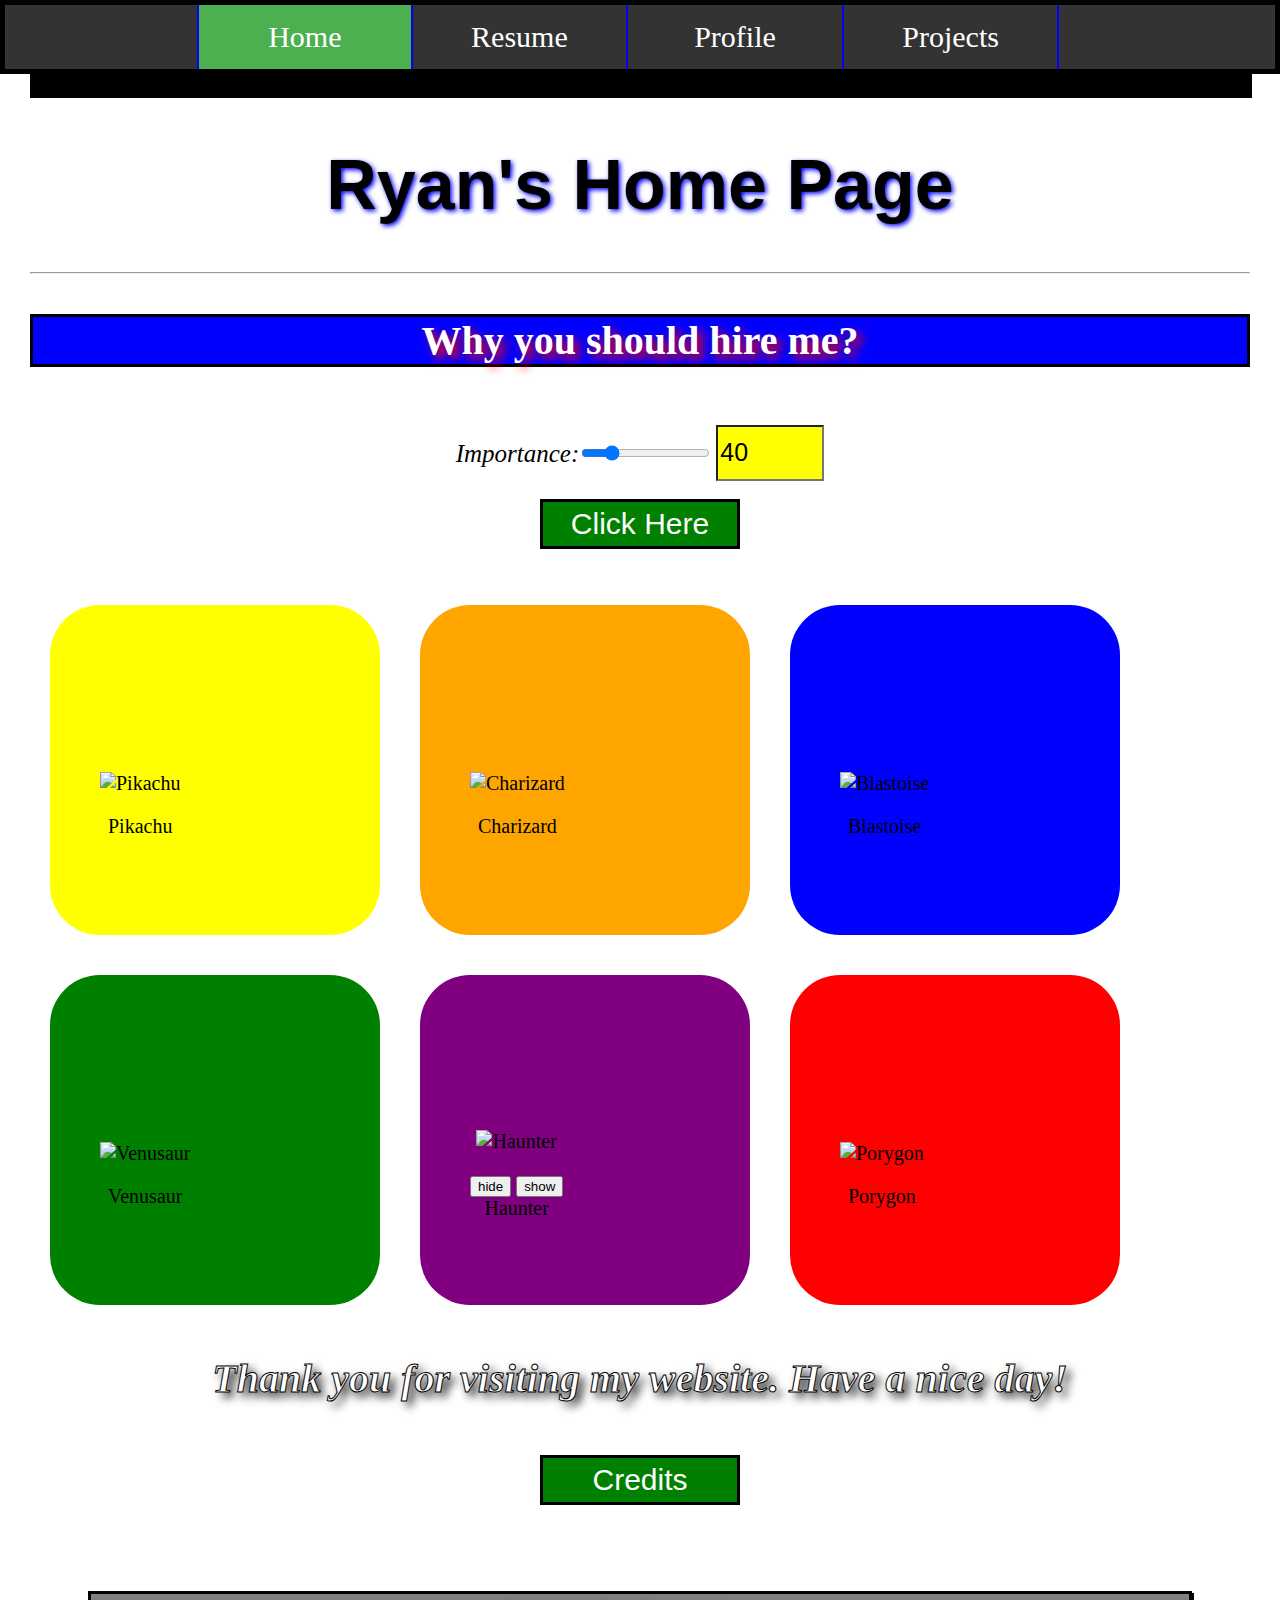
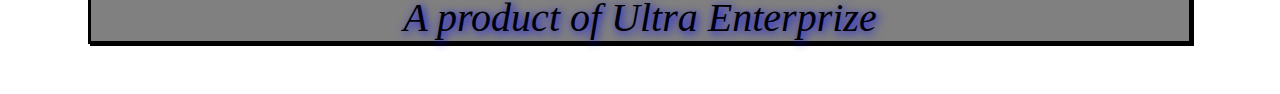
==== commit d8c82c3f: "Add files via upload" ====
--- a/index.html
+++ b/index.html
@@ -96,7 +96,8 @@
 
   </nav>
 
-
+  <br>
+  <br>
 
   </div>
 
@@ -201,7 +202,7 @@
   <br>
 
 
-
+  <center>
   <div class="master">
 
 
@@ -403,7 +404,7 @@
 
 
 </div>
-
+</center>
 
 
 <center>
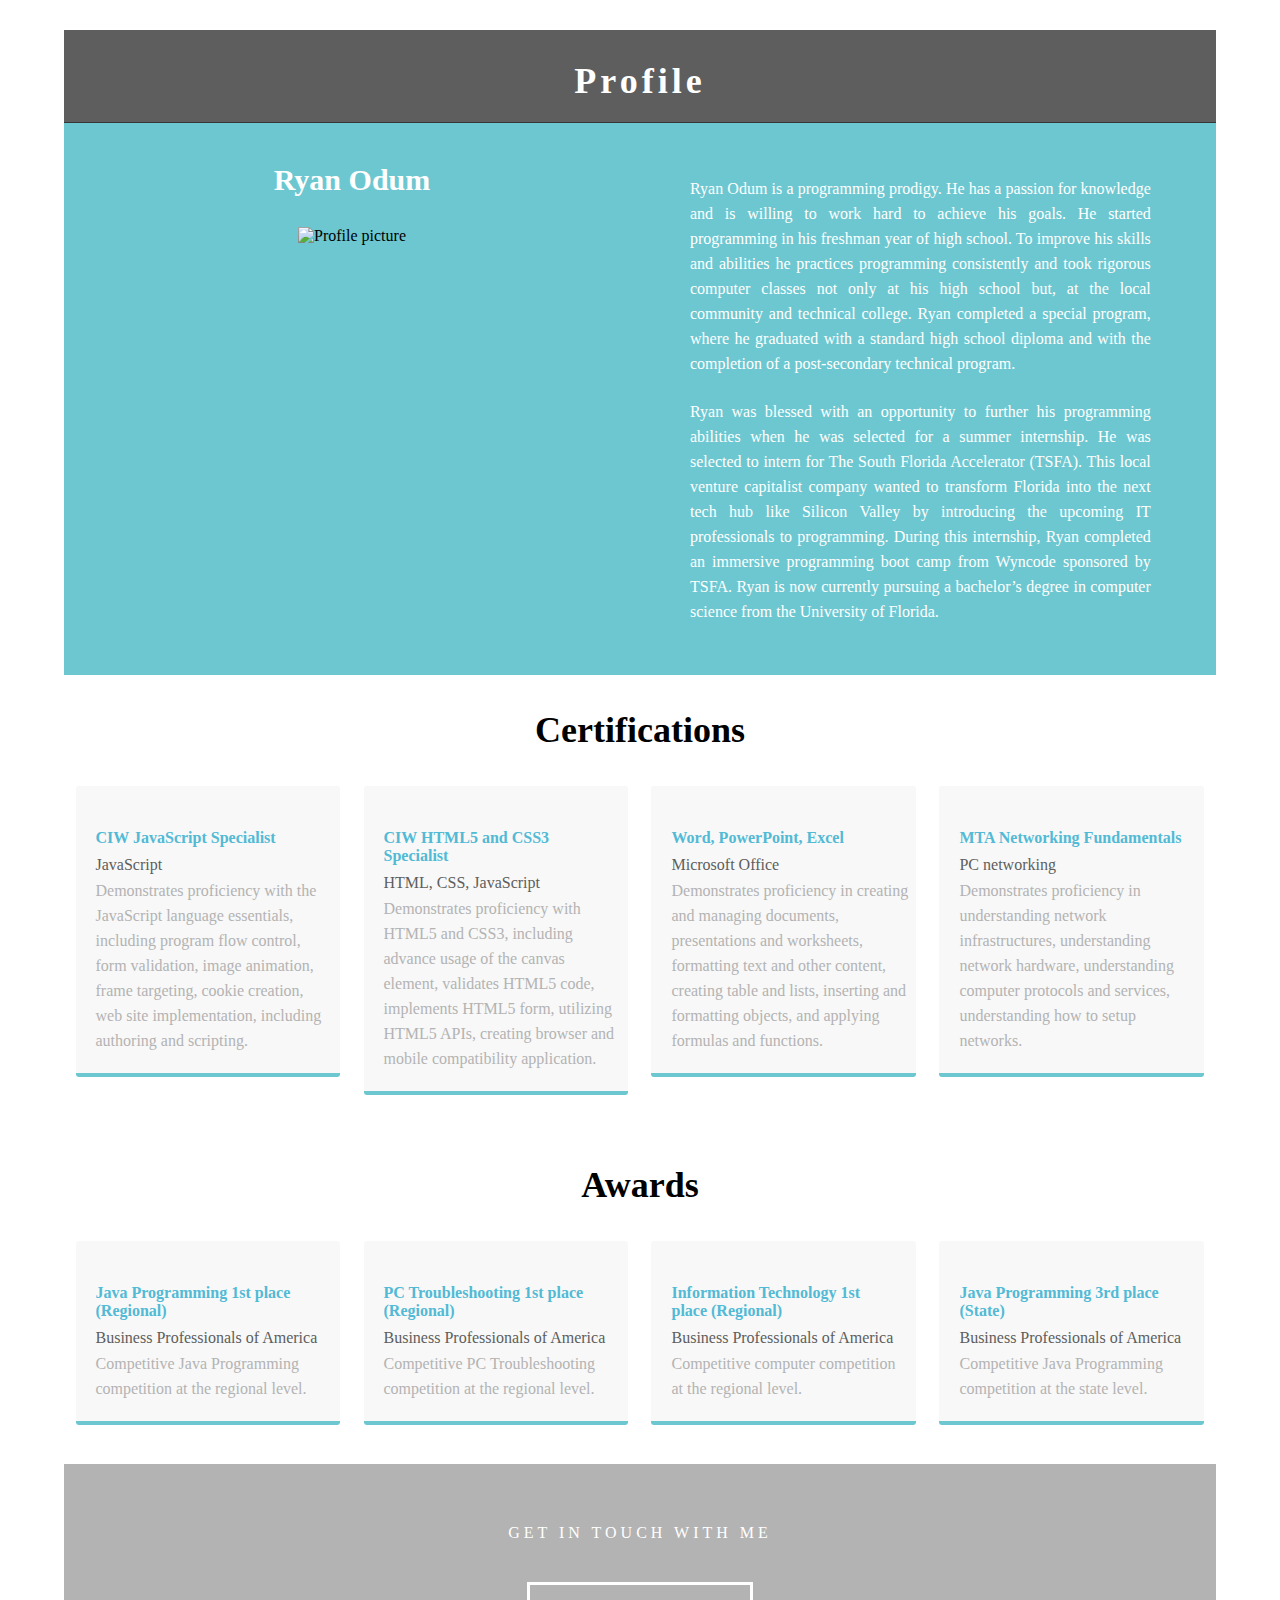
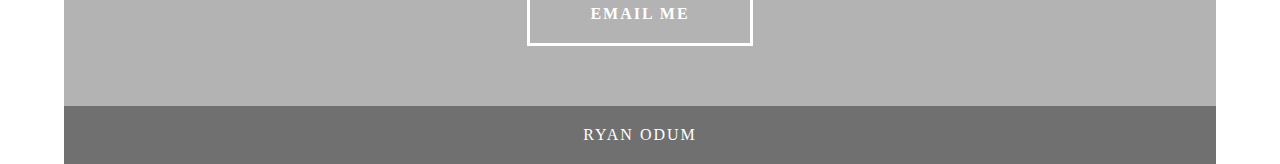
==== commit 9c85cecb: "Add files via upload" ====
--- a/index.html
+++ b/index.html
@@ -1,590 +1,98 @@
-<!DOCTYPE html>
+<!doctype html>
+<html>
+<head>
+<meta charset="utf-8">
+<meta http-equiv="X-UA-Compatible" content="IE=edge">
+<meta name="viewport" content="width=device-width, initial-scale=1">
+<title>Profile Page</title>
+<link href="grid.css" rel="stylesheet" type="text/css">
+</head>
+<body>
+<!-- Main Container -->
+<div class="container"> 
+  <!-- Header -->
+  <header class="header">
+    <h2 class="logo">Profile</h2>
+  </header>
+  <!-- Hero Section -->
+  <section class="intro">
+    <div class="column">
+      <h3>Ryan Odum</h3>
+      <img src="images/potrait.png" alt="Profile picture" class="profile"> </div>
+    <div class="column">
+      <p>Ryan Odum is a programming prodigy. He has a passion for knowledge and is willing to work hard to achieve his goals.
+       	He started programming in his freshman year of high school. To improve his skills and abilities he practices programming
+       	consistently and took rigorous computer classes not only at his high school but, at the local community and technical college.
+        Ryan completed a special program, where he graduated with a standard high school diploma and with the completion of a 
+    	post-secondary technical program.</p>
+
+      <p>Ryan was blessed with an opportunity to further his programming abilities when he was selected for a summer internship. 
+      	He was selected to intern for The South Florida Accelerator (TSFA). This local venture capitalist company wanted to transform
+       	Florida into the next tech hub like Silicon Valley by introducing the upcoming IT professionals to programming. During this 
+   		internship, Ryan completed an immersive programming boot camp from Wyncode sponsored by TSFA. Ryan is now currently pursuing 
+   		a bachelor’s degree in computer science from the University of Florida.</p>
+    </div>
+  </section>
 
 
-
-<html lang="en">
-
-
-
-  <head>
-
-
-    <meta http-equiv="Content-Type" content="text/html; charset=utf-8">
-
-    <meta name="viewport" content="width=device-width, initial-scale=1">
-
-    <meta name="keywords" content="Ultra Enterprize, Ryan Odum, ryanrayjahn, Ultra Gaming, Odum, Voyagers Traveling, Ultra Ball">
-
-    <meta name="description" content="The personal portfolio of an upcomping and briliant programming named Ryan Odum. This site shows his dearest accomplishment 
-    and experience with information technology and programming.">
-
-    <title>Profile Page</title>
-
-
-
-    <link rel="stylesheet" href="css/main.css">
-
-
-
-    <script type="text/javascript" src="js/script.js">
-
-
-
-
-
-
-
-    </script>
-
-
-
-    <script src="https://ajax.googleapis.com/ajax/libs/jquery/3.2.1/jquery.min.js"></script>
-
-
-
-    <link rel="stylesheet" href="css/index.css">
-
-
-
-
-
-
-
-  </head>
-
-
-
-
-
-
-
-  <body>
-
-
-
-  <div id="navigation" class="navigation">
-
-
-
-  <nav>
-
-
-  <center>
-  <ul id="navigate" class="navigate">
-
-
-
-  <li id="navigate" class="navigate"><a  class="navigate-active" href="index.html"> Home </a></li>
-
-
-
-  <li id="navigate" class="navigate"><a  class="navigate" href="resume.html"> Resume </a></li>
-
-
-
-  <li id="navigate" class="navigate"><a  class="navigate" href="profile.html"> Profile </a></li>
-
-
-
-  <li id="navigate" class="navigate"><a  class="navigate" href="projects.html"> Projects </a></li>
-
-
-
-  </ul>
-  </center>
-
-
-  </nav>
-
-  <br>
-  <br>
-
+  <h2>Certifications</h2>
+  <!-- Stats Gallery Section -->
+  <div class="gallery">
+    <div class="thumbnail"> <a href="#"><img src="file:///C|/Users/Ryan/AppData/Roaming/Adobe/Dreamweaver CC 2018/en_US/Configuration/Temp/Assets/eamC486.tmp/images/bkg_06.jpg" alt="" width="2000" class="cards"/></a>
+      <h4>CIW JavaScript Specialist</h4>
+      <p class="tag">JavaScript</p>
+      <p class="text_column">Demonstrates proficiency with the JavaScript language essentials, including program flow control, form validation, image animation, frame targeting, cookie creation, web site implementation, including authoring and scripting.</p>
+    </div>
+    <div class="thumbnail"> <a href="#"><img src="file:///C|/Users/Ryan/AppData/Roaming/Adobe/Dreamweaver CC 2018/en_US/Configuration/Temp/Assets/eamC486.tmp/images/bkg_06.jpg" alt="" width="2000" class="cards"/></a>
+      <h4>CIW HTML5 and CSS3 Specialist</h4>
+      <p class="tag">HTML, CSS, JavaScript</p>
+      <p class="text_column">Demonstrates proficiency with HTML5 and CSS3, including advance usage of the canvas element, validates HTML5 code, implements HTML5 form, utilizing HTML5 APIs, creating browser and mobile compatibility application.</p>
+    </div>
+    <div class="thumbnail"> <a href="#"><img src="file:///C|/Users/Ryan/AppData/Roaming/Adobe/Dreamweaver CC 2018/en_US/Configuration/Temp/Assets/eamC486.tmp/images/bkg_06.jpg" alt="" width="2000" class="cards"/></a>
+      <h4>Word, PowerPoint, Excel</h4>
+      <p class="tag">Microsoft Office</p>
+      <p class="text_column">Demonstrates proficiency in creating and managing documents, presentations and worksheets, formatting text and other content, creating table and lists, inserting and formatting objects, and applying formulas and functions.</p>
+    </div>
+    <div class="thumbnail"> <a href="#"><img src="file:///C|/Users/Ryan/AppData/Roaming/Adobe/Dreamweaver CC 2018/en_US/Configuration/Temp/Assets/eamC486.tmp/images/bkg_06.jpg" alt="" width="2000" class="cards"/></a>
+      <h4>MTA Networking Fundamentals</h4>
+      <p class="tag">PC networking</p>
+      <p class="text_column">Demonstrates proficiency in understanding network infrastructures, understanding network hardware, understanding computer protocols and services, understanding how to setup networks.</p>
+    </div>
   </div>
 
 
-
-  <h1>Ryan's Home Page</h1>
-
-
-
-  <hr />
-
-
-
-  <noscript>Please Enable JavaScript to your browser so JavaScript can function properly.</noscript>
-
-
-
-  <h3 id="hire">Why you should hire me?</h3>
-
-
-
-  <br>
-
-
-
-  <center>
-
-
-
-  <span id="size">Importance:</span><input id="scale" type="range" name="size" min="30" max="80" onchange="increaseScale();">
-
-
-
-  <input id="number" class="size" type="number" min="30" max="80" step="2" onchange="increaseNumber();">
-
-
-
-  </center>
-
-
-
-  <br>
-
-
-
-  <center><button value="Click Here" onclick="myFunction()" id="button">Click Here</button></center>
-
-
-
-  <br>
-
-
-
-
-
-
-
-  <p class="hire" id="hire1" style="display: none;">I built various applications using Java, Python, and Ruby.</p>
-
-
-
-  <p class="hire" id="hire2" style="display: none;">I created and deployed a website and a web application using HTML, CSS, and JavaScript.</p>
-
-
-
-  <p class="hire" id="hire3" style="display: none;">I know how to use the latest frameworks such as Rails for Ruby, Django for Python, and plentiful more.</p>
-
-
-
-  <p class="hire" id="hire4" style="display: none;">I am very well verse and educated in computer science.</p>
-
-
-
-  <p class="hire" id="hire5" style="display: none;">I can scale websites and applications to fit all sizes including mobile devices.</p>
-
-
-
-  <p class="hire" id="hire6" style="display: none;">I am certified in multiple programming languages including JavaScript, HTML 5, CSS, Java, and Python.</p>
-
-
-
-  <p class="hire" id="hire7" style="display: none;">I am also certified in networking and digital media.</p>
-
-
-
-  <p class="hire" id="hire8" style="display: none;">I can program complex algorithms which can manipulate the JavaScript DOM, code a web server with Ruby, and build a calculator in Python.</p>
-
-
-
-  <p class="hire" id="hire9" style="display: none;">I know how to use the industry standard software.</p>
-
-
-
-  <p class="hire" id="hire10" style="display: none;">I am a motivated and driven software developer.</p>
-
-
-
-
-
-
-
-  <br>
-
-
-  <center>
-  <div class="master">
-
-
-
-  <div class="Pikachu" onclick="pikachu();"  onmouseover="pikachuOn();" onmouseout="pikachuOff();" id="pikachu">
-
-
-
-    <div class="inner">
-
-
-
-      <img id="Pikachu" src="https://cdn.bulbagarden.net/upload/thumb/0/0d/025Pikachu.png/250px-025Pikachu.png" alt="Pikachu">
-
-
-
-      <p id="Pikachus"></p>
-
-
-
-      <caption id="Pikachu"> Pikachu </caption>
-
-
-
+	<h2>Awards</h2>
+  <div class="gallery">
+    <div class="thumbnail"> <a href="#"><img src="file:///C|/Users/Ryan/AppData/Roaming/Adobe/Dreamweaver CC 2018/en_US/Configuration/Temp/Assets/eamC486.tmp/images/bkg_06.jpg" alt="" width="2000" class="cards"/></a>
+      <h4>Java Programming 1st place (Regional)</h4>
+      <p class="tag">Business Professionals of America</p>
+      <p class="text_column">Competitive Java Programming competition at the regional level.</p>
+    </div>
+    <div class="thumbnail"> <a href="#"><img src="file:///C|/Users/Ryan/AppData/Roaming/Adobe/Dreamweaver CC 2018/en_US/Configuration/Temp/Assets/eamC486.tmp/images/bkg_06.jpg" alt="" width="2000" class="cards"/></a>
+      <h4>PC Troubleshooting 1st place (Regional)</h4>
+      <p class="tag">Business Professionals of America</p>
+      <p class="text_column">Competitive PC Troubleshooting competition at the regional level.</p>
     </div>
 
-
-
+    <div class="thumbnail"> <a href="#"><img src="file:///C|/Users/Ryan/AppData/Roaming/Adobe/Dreamweaver CC 2018/en_US/Configuration/Temp/Assets/eamC486.tmp/images/bkg_06.jpg" alt="" width="2000" class="cards"/></a>
+      <h4>Information Technology 1st place (Regional)</h4>
+      <p class="tag">Business Professionals of America</p>
+      <p class="text_column">Competitive computer competition at the regional level.</p>
+    </div>
+    <div class="thumbnail"> <a href="#"><img src="file:///C|/Users/Ryan/AppData/Roaming/Adobe/Dreamweaver CC 2018/en_US/Configuration/Temp/Assets/eamC486.tmp/images/bkg_06.jpg" alt="" width="2000" class="cards"/></a>
+      <h4>Java Programming 3rd place (State)</h4>
+      <p class="tag">Business Professionals of America</p>
+      <p class="text_column">Competitive Java Programming competition at the state level.</p>
+    </div>
   </div>
-
-
-
-
-
-
-
-  <div class="Charizard" onclick="charizard();" onmouseover="charizardOn();" onmouseout="charizardOff();">
-
-
-
-    <div class="inner">
-
-
-
-        <img  id="Charizard" src="https://cdn.bulbagarden.net/upload/thumb/7/7e/006Charizard.png/250px-006Charizard.png" alt="Charizard">
-
-
-
-        <p id="Charizards"></p>
-
-
-
-        <caption id="Charizard"> Charizard </caption>
-
-
-
-      </div>
-
-
-
-  </div>
-
-
-
-
-
-
-
-  <div class="Blastoise" onclick="blastoise();" onmouseover="blastoiseOn();" onmouseout="blastoiseOff();">
-
-
-
-    <div class="inner">
-
-
-
-        <img id="Blastoise" src="https://cdn.bulbagarden.net/upload/thumb/0/02/Blasty.png/230px-Blasty.png" alt="Blastoise">
-
-
-
-        <p id="Blastoises"></p>
-
-
-
-        <caption id="Blastoise"> Blastoise </caption>
-
-
-
-    </div>
-
-
-
-  </div>
-
-
-
-
-
-
-
-  <div class="Venusaur" onclick="venusaur();">
-
-
-
-    <div class="inner">
-
-
-
-        <img id="Venusaur" src="https://cdn.bulbagarden.net/upload/thumb/a/ae/003Venusaur.png/250px-003Venusaur.png" alt="Venusaur">
-
-
-
-        <p id="Venusaurs"></p>
-
-
-
-        <caption id="Venusaur"> Venusaur </caption>
-
-
-
-    </div>
-
-
-
-  </div>
-
-
-
-
-
-
-
-  <div class="Haunter"  onmouseover="haunterin();" onmouseout="haunterout();">
-
-
-
-    <div class="inner">
-
-
-
-        <img id="ghost"src="https://cdn.bulbagarden.net/upload/thumb/6/62/093Haunter.png/250px-093Haunter.png" id="ghost" alt="Haunter">
-
-
-
-        <p id="Haunters"></p>
-
-
-
-        <input id="Haunter" type="button" name="" value="hide" onclick="hide();"> <input id="Haunter" type="button" name="" value="show" onclick="show();">
-
-
-
-        <br>
-
-
-
-        <caption id="Haunter"> Haunter </caption>
-
-
-
-    </div>
-
-
-
-  </div>
-
-
-
-
-
-
-
-  <div class="Porygon" onclick="porygon();">
-
-
-
-    <div class="inner">
-
-
-
-        <img id="Porygon" src="https://cdn.bulbagarden.net/upload/thumb/6/6b/137Porygon.png/250px-137Porygon.png" alt="Porygon">
-
-
-
-        <p id="Porygons"></p>
-
-
-
-        <caption id="Porygon"> Porygon </caption>
-
-
-
-    </div>
-
-
-
-  </div>
-
-
-
+  <!-- Footer Section -->
+  <footer id="contact">
+    <p class="hero_header">GET IN TOUCH WITH ME</p>
+    <div class="button">EMAIL ME </div>
+  </footer>
+  <!-- Copyrights Section -->
+  <div class="copyright"><strong>Ryan Odum</strong></div>
 </div>
-</center>
-
-
-<center>
-
-
-
-<br>
-
-
-
-
-
-
-
-<center>
-
-
-
-<h4>Thank you for visiting my website. Have a nice day!</h4>
-
-
-
-</center>
-
-
-
-<button id="credits">Credits</button>
-
-
-
-<br>
-
-
-
-<br>
-
-
-
-<div class="credit" id="credit" style="display: none;">
-
-
-
-<ul>
-
-
-
-<left>
-
-
-
-<li class="credit"><b>Background Image:</b>
-
-
-
-  <a href="https://encrypted-tbn0.gstatic.com/images?q=tbn:ANd9GcTd72fivorROnLsap72h1YevnYAmlMNXLD--JWR-I0YB8MWMJvjrg">https://encrypted-tbn0.gstatic.com/images?q=tbn:ANd9GcTd72fivorROnLsap72h1YevnYAmlMNXLD--JWR-I0YB8MWMJvjrg</a></li>
-
-
-
-<li class="credit"><b>Pikachu image:</b>
-
-
-
-  <a href="https://cdn.bulbagarden.net/upload/thumb/0/0d/025Pikachu.png/250px-025Pikachu.png">https://cdn.bulbagarden.net/upload/thumb/0/0d/025Pikachu.png/250px-025Pikachu.png</a></li>
-
-
-
-<li class="credit"><b>Charizard image:</b>
-
-
-
-  <a href="https://cdn.bulbagarden.net/upload/thumb/7/7e/006Charizard.png/250px-006Charizard.png">https://cdn.bulbagarden.net/upload/thumb/7/7e/006Charizard.png/250px-006Charizard.png</a></li>
-
-
-
-<li class="credit"><b>Blastoise image:</b>
-
-
-
-  <a href="https://cdn.bulbagarden.net/upload/thumb/0/02/Blasty.png/230px-Blasty.png">https://cdn.bulbagarden.net/upload/thumb/0/02/Blasty.png/230px-Blasty.png</a></li>
-
-
-
-<li class="credit"><b>Venusaur image:</b>
-
-
-
-  <a href="https://cdn.bulbagarden.net/upload/thumb/a/ae/003Venusaur.png/250px-003Venusaur.png">https://cdn.bulbagarden.net/upload/thumb/a/ae/003Venusaur.png/250px-003Venusaur.png</a></li>
-
-
-
-<li class="credit"><b>Haunter image:</b>
-
-
-
-  <a href="https://cdn.bulbagarden.net/upload/thumb/6/62/093Haunter.png/250px-093Haunter.png">https://cdn.bulbagarden.net/upload/thumb/6/62/093Haunter.png/250px-093Haunter.png</a></li>
-
-
-
-<li class="credit"><b>Porygon image:</b>
-
-
-
-  <a href="https://cdn.bulbagarden.net/upload/thumb/6/6b/137Porygon.png/250px-137Porygon.png">https://cdn.bulbagarden.net/upload/thumb/6/6b/137Porygon.png/250px-137Porygon.png</a></li>
-
-
-
-<li class="credit"><b>Pikachu GIF:</b>
-
-
-
-  <a href="http://www.gifimagesdownload.com/wp-content/uploads/2016/03/Pokemon-gif-yellow.gif">http://www.gifimagesdownload.com/wp-content/uploads/2016/03/Pokemon-gif-yellow.gif</a></li>
-
-
-
-  <li class="credit"><b>Charizard GIF:</b>
-
-
-
-    <a href="http://i.imgur.com/wzdU7Cd.gif">http://i.imgur.com/wzdU7Cd.gif</a></li>
-
-
-
-    <li class="credit"><b>Blastoise GIF:</b>
-
-
-
-      <a href="https://media.giphy.com/media/14680Fohw5Zd8Q/giphy.gif">https://media.giphy.com/media/14680Fohw5Zd8Q/giphy.gif</a></li>
-
-
-
-</ul>
-
-
-
-
-
-
-
-</div>
-
-
-
-<br>
-
-
-
-</center>
-
-
-
-  </body>
-
-
-
-  <center>
-
-
-
-  <footer>
-
-
-
-    <span> A product of Ultra Enterprize </span>
-
-
-
-  </footer>
-
-
-
-</center>
-
-
-
-  <script type="text/javascript" src="js/index.js">
-
-
-
-  </script>
-
-
-
-</html>+<!-- Main Container Ends -->
+</body>
+</html>
--- a/grid.css
+++ b/grid.css
@@ -0,0 +1,301 @@
+@charset "UTF-8";
+/* Body */
+body {
+	font-family: Cambria, "Hoefler Text", "Liberation Serif", Times, "Times New Roman", serif;
+	background-color: #FFFFFF;
+	margin: 0;
+}
+/* Container */
+.container {
+	width: 90%;
+	margin-left: auto;
+	margin-right: auto;
+	background-color: #FFFFFF;
+}
+/* Header */
+header {
+	width: 100%;
+	height: 8%;
+	background-color: #5D5E5D;
+	border-bottom: 1px solid #353635;
+}
+
+/* headings */
+h2 {
+	margin-top: 30px;
+	margin-bottom: 5px;
+	font-size: 36px;
+	text-align: center;
+	color: black;
+}
+
+h3 {
+	margin-top: 10px;
+	margin-bottom: 30px;
+	font-size: 30px;
+}
+
+.logo {
+	color: #fff;
+	font-weight: bold;
+	margin-left: auto;
+	letter-spacing: 4px;
+	margin-right: auto;
+	text-align: center;
+	padding-top: 15px;
+	line-height: 2em;
+}
+
+/* images */
+img {
+	width: auto;
+}
+
+.hero_header {
+	color: #FFFFFF;
+	text-align: center;
+	margin: 0;
+	letter-spacing: 4px;
+}
+/* About Section */
+.text_column {
+	width: 90%;
+	text-align: left;
+	font-weight: lighter;
+	line-height: 25px;
+	float: left;
+	padding-left: 20px;
+	padding-right: 20px;
+	color: #A3A3A3;
+}
+.gallery {
+	clear: both;
+	display: inline-block;
+	width: 100%;
+	background-color: #FFFFFF;
+	/* [disabled]min-width: 400px;
+*/
+	padding-bottom: 35px;
+	padding-top: 0px;
+	margin-top: -5px;
+	margin-bottom: 0px;
+}
+.thumbnail {
+	width: 23%;
+	text-align: center;
+	float: left;
+	margin-top: 35px;
+	background-color: #F8F8F8;
+	padding-bottom: 20px;
+	margin-left: 1%;
+	margin-right: 1%;
+	border-radius: 3px;
+	padding-top: 20px;
+	border-bottom: 4px solid #6DC7D0;
+}
+.gallery .thumbnail h4 {
+	margin-top: 5px;
+	margin-bottom: 5px;
+	color: #52BAD5;
+	text-align: left;
+	padding-left: 20px;
+	padding-right: 20px;
+}
+.gallery .thumbnail p {
+	margin: 0;
+	color: #B3B3B3;
+	text-align: left;
+	padding-left: 20px;
+}
+/* More info */
+.intro {
+	background-color: #FFFFFF;
+	padding-bottom: 35px;
+}
+.column {
+	width: 50%;
+	text-align: center;
+	padding-top: 30px;
+	float: left;
+}
+.intro .column h3 {
+	color: #FFFFFF;
+	text-align: center;
+}
+.intro .column p {
+	color: #FFFFFF;
+}
+.cards {
+	width: 100%;
+	height: auto;
+	max-width: 400px;
+	max-height: 200px;
+	opacity: 0.8;
+}
+.intro .column p {
+	padding-left: 30px;
+	padding-right: 30px;
+	text-align: justify;
+	line-height: 25px;
+	font-weight: lighter;
+	margin-left: 20px;
+	margin-right: 20px;
+	width: 80%;
+	margin-top: 4%;
+}
+.button {
+	width: 200px;
+	margin-top: 40px;
+	margin-right: auto;
+	margin-bottom: auto;
+	margin-left: auto;
+	padding-top: 20px;
+	padding-right: 10px;
+	padding-bottom: 20px;
+	padding-left: 10px;
+	text-align: center;
+	vertical-align: middle;
+	border-radius: 0px;
+	text-transform: uppercase;
+	font-weight: bold;
+	letter-spacing: 2px;
+	border: 3px solid #FFFFFF;
+	color: #FFFFFF;
+	transition: all 0.3s linear;
+}
+.button:hover {
+	background-color: #6DC7D0;
+	color: #FFFFFF;
+	cursor: pointer;
+}
+.copyright {
+	text-align: center;
+	padding-top: 20px;
+	padding-bottom: 20px;
+	background-color: #717070;
+	color: #FFFFFF;
+	text-transform: uppercase;
+	font-weight: lighter;
+	letter-spacing: 2px;
+	border-top-width: 2px;
+}
+footer {
+	background-color: #B3B3B3;
+	padding-top: 60px;
+	padding-bottom: 60PX;
+}
+.intro {
+	display: inline-block;
+	background-color: #6DC7D0;
+}
+.profile {
+	width: 50%;
+}
+.gallery .thumbnail .tag {
+	color: #5D5E5D;
+	padding-bottom: 4px;
+	padding-top: 4px;
+	text-align: left;
+	padding-left: 20px;
+	padding-right: 20px;
+}
+
+/* Mobile */
+@media (max-width: 320px) {
+.logo {
+	width: 100%;
+	text-align: center;
+	margin-top: 13px;
+	margin-right: 0px;
+	margin-bottom: 0px;
+	margin-left: 0px;
+}
+.text_column {
+	width: 100%;
+	text-align: justify;
+	padding: 0;
+}
+.intro .column p {
+	width: 80%;
+	margin-left: 0px;
+}
+.text_column {
+	padding-left: 20px;
+}
+.thumbnail {
+	width: 100%;
+}
+.column {
+	width: 100%;
+	margin-top: 0px;
+}
+.hero_header {
+	padding-left: 10px;
+	padding-right: 10px;
+	line-height: 22px;
+	text-align: center;
+}
+}
+
+/* Small Tablets */
+@media (min-width: 321px)and (max-width: 767px) {
+.logo {
+	width: 100%;
+	text-align: center;
+	margin-top: 13px;
+	margin-right: 0px;
+	margin-bottom: 0px;
+	margin-left: 0px;
+}
+.text_column {
+	width: 100%;
+	text-align: left;
+	padding: 0;
+}
+.thumbnail {
+	width: 100%;
+}
+.column {
+	width: 100%;
+	margin-top: 0px;
+}
+.thumbnail {
+	width: 100%;
+}
+.text_column {
+	padding-left: 20px;
+	padding-right: 20px;
+	width: 90%;
+}
+.column {
+	width: 100%;
+	margin-left: 0px;
+	margin-right: 0px;
+}
+.profile {
+	width: 100%;
+}
+.intro .column p {
+	width: 90%;
+	text-align: center;
+	padding-left: 0px;
+}
+}
+
+/* Small Desktops */
+@media (min-width: 768px) and (max-width: 1096px) {
+.text_column {
+	width: 100%;
+}
+.thumbnail {
+	width: 48%;
+}
+.text_column {
+	width: 90%;
+	margin: 0;
+	padding: 20px;
+}
+.intro .column p {
+	width: 80%;
+}
+}
